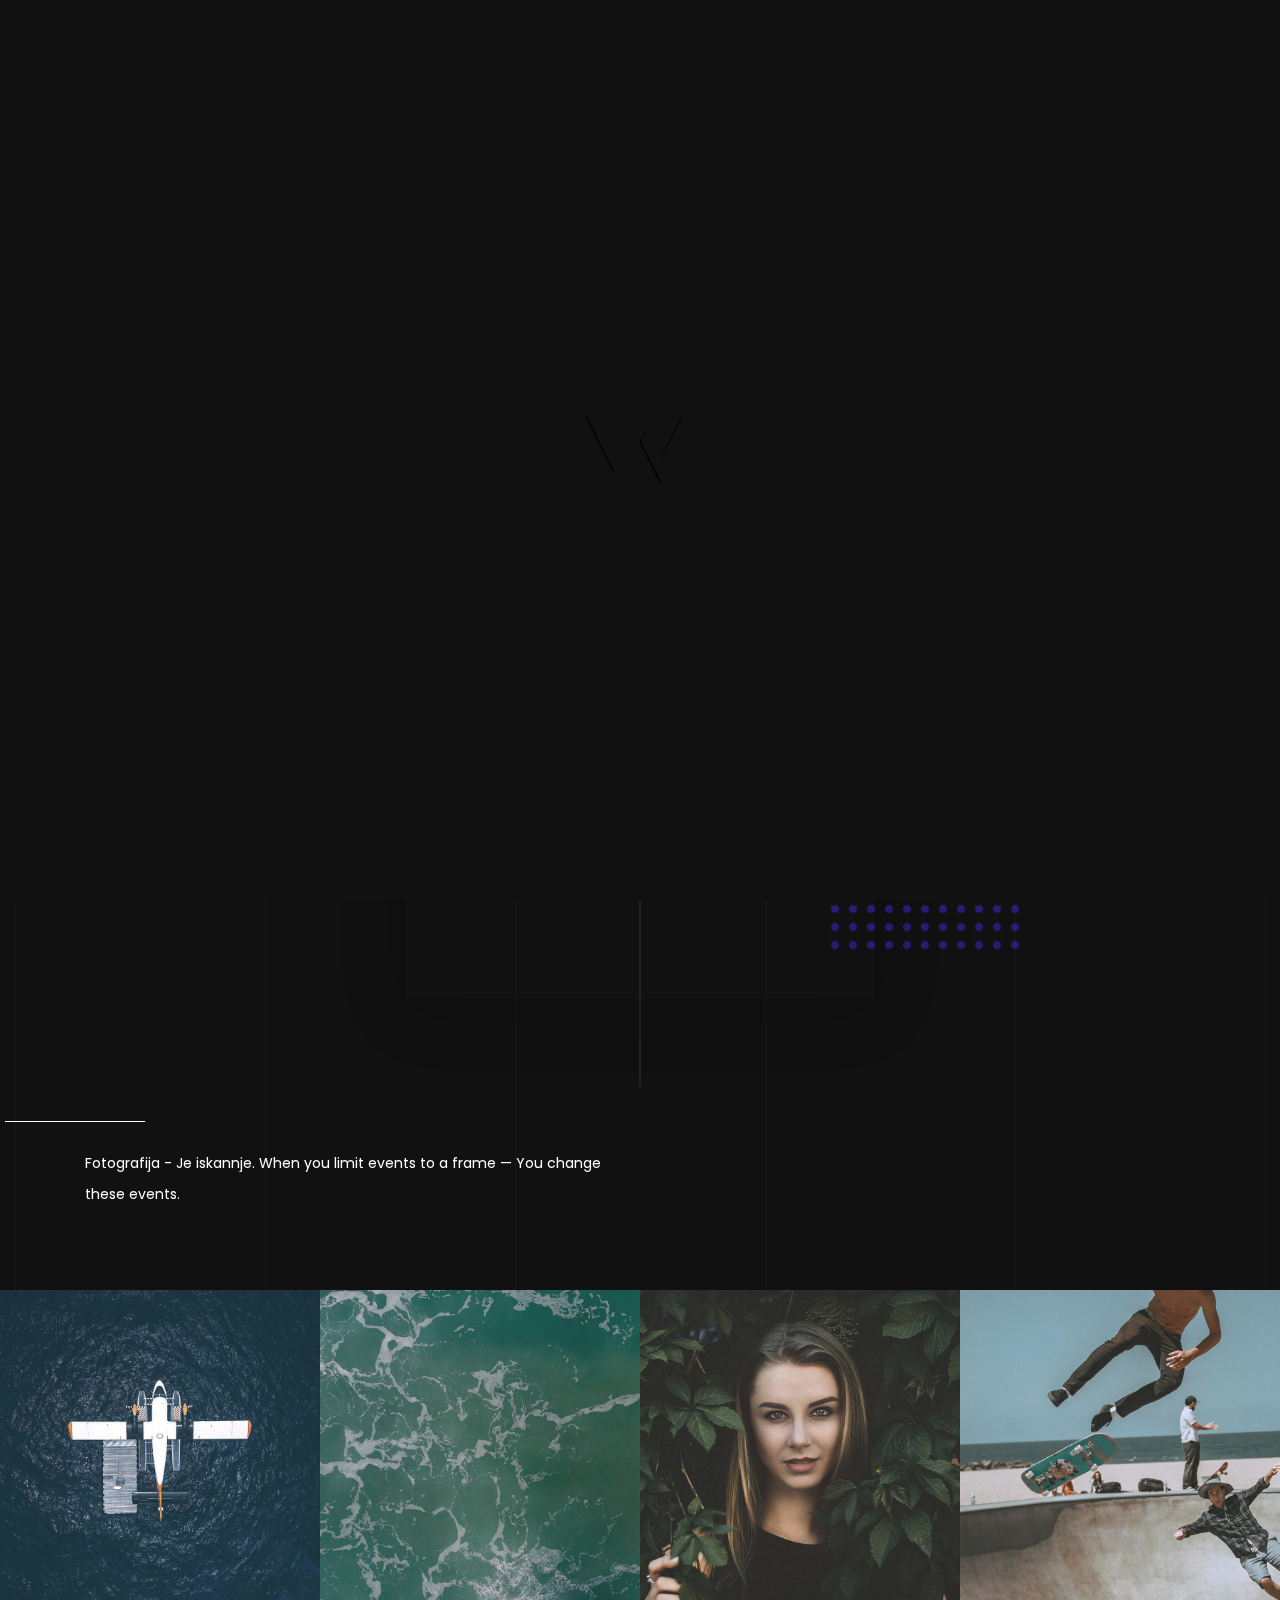
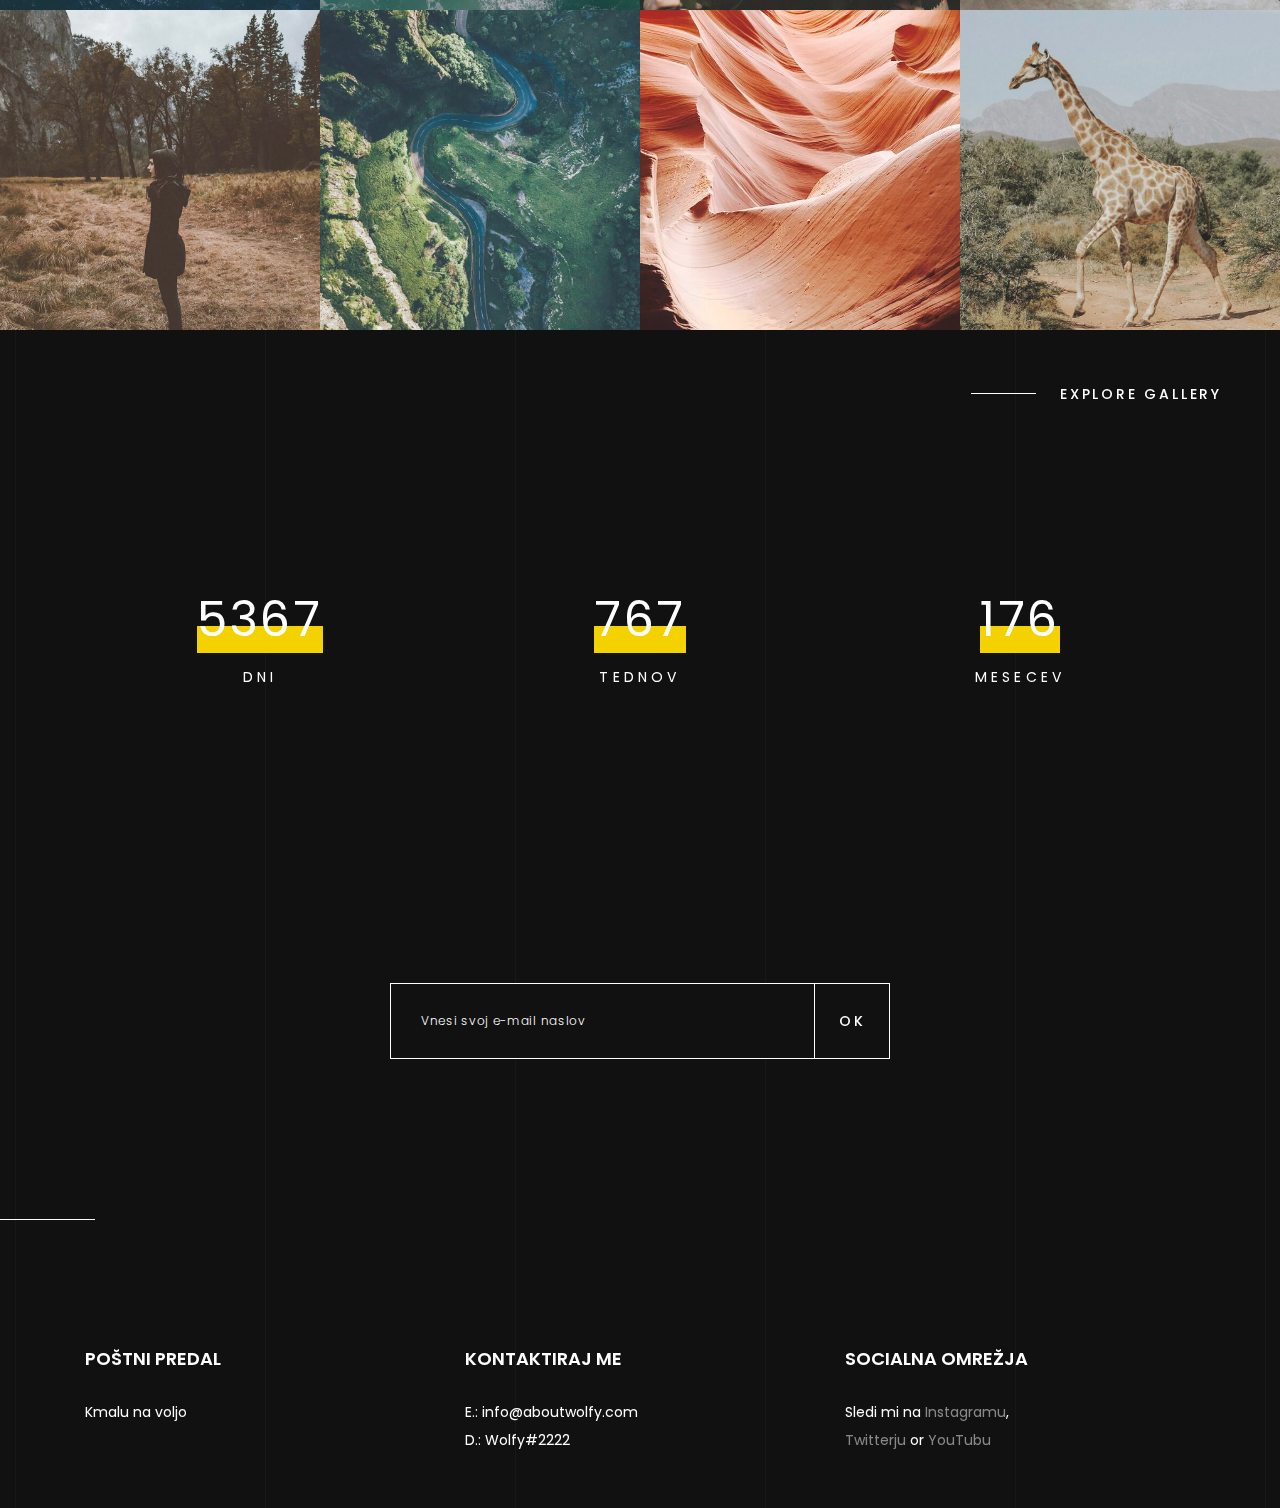
==== index.html @ cf53984b "Add files via upload" ====
<!DOCTYPE html>
<html lang="en">


<!-- Mirrored from netgon.net/artstyles/oliver/new/dark/index.html by HTTrack Website Copier/3.x [XR&CO'2014], Wed, 31 Aug 2022 02:58:15 GMT -->
<head>
    <meta charset="utf-8" />
    <title>Domov - Wolfy</title>

	<!-- Meta Data -->
	<meta http-equiv="X-UA-Compatible" content="IE=edge">
	<meta name="viewport" content="width=device-width, initial-scale=1">
    <meta name="author" content="ArtStyles Brand (ArtTemplate, ArtIcons)" />
    <meta name="keywords" content="" />
    <meta name="description" content="" />

	<!-- Favicons -->
	<link rel="apple-touch-icon" sizes="144x144" href="images/favicons/apple-touch-icon-144x144.png">
	<link rel="apple-touch-icon" sizes="114x114" href="images/favicons/apple-touch-icon-114x114.png">
	<link rel="apple-touch-icon" sizes="72x72" href="images/favicons/apple-touch-icon-72x72.png">
	<link rel="apple-touch-icon" sizes="57x57" href="images/favicons/apple-touch-icon-57x57.png">
	<link rel="shortcut icon" href="images/favicons/favicon.png" type="image/png">

    <!-- Styles -->
	<link rel="stylesheet" type="text/css" href="style/style.css"/>

	<!-- Modernizr -->
	<script src="js/modernizr.custom.js" type="text/javascript"></script>
	
</head>
<body>
    <div class="loading animated">
	    <div class="loading-wrap animated bounceInLeft">
		    <img class="logotype animated infinite bounceIn" src="images/logotype.svg" alt="e.Oliver">
	    </div>
	</div>
	
    <!-- Header -->
	<nav class="navbar animated slideInDown">
        <div class="navbar-left">
            <a href="index.html">
                <img class="logotype" src="images/logotype.svg" alt="e.Oliver">
			</a>
        </div>
		<div id="open-overlay-nav" class="hamburger">
            <span class="hamburger__line"></span>
            <span class="hamburger__line"></span>
            <span class="hamburger__line"></span>
			<span class="hamburger__text">Meni</span>
        </div>
	</nav>
	<!-- /Header -->

    <!-- Hero -->
    <header class="hero jarallax" data-image="img/hero-image6.jpg">
	    <div class="container">
            <div class="hero__caption" data-start="opacity:1; transform[swing]:translateY(0px)" data-500-start="opacity:0; transform[swing]:translateY(-100px)">
			    <div class="hero__row">
		            <h6 class="title__h6 title__overhead">predstavitev</h6>
			        <h1 class="title__h1 hero__title hero__title_line">Timi Farkaš<br/>Wolfy</h1>
				    <p class="hero__description">Moje ime je Wolfy, star sem 15 let, rad se ukvarjam z streamanjem, fotografiranjem, igranjem igric in skejtanjem.</p>
                    <a class="btn hero__btn" href="#">Razišči</a>
				</div>
				<div class="box-image">
					<div class="reveal">
						<img src="img/hello-image3.jpg" alt="Hello!">
					</div>
		</div>
		<div class="hero__social animated slideInUp">
		    <a class="link_decoration" href="https://www.youtube.com/c/WolfysStreams">YouTube</a>
			<a class="link_decoration" href="https://twitter.com/youngfarkas">Twitter</a>
			<a class="link_decoration" href="https://www.instagram.com/young.farkas/">Instagram</a>
		</div>
		<div class="next animated slideInUp">
		    <a class="next__arrow" href="%21.html#hello"></a>
    </header>	
    <!-- /Hero -->

	<!-- My Works -->
	<section class="section section-works">
    	<div class="container">
            <div class="row">
			    <div class="col section__header-wrap">
				    <h2 class="title__section title__h1 title_horizontal-line"><span class="reveal reveal_gray">My Works.</span></h2>
				    <p class="section__subtitle">Fotografija - Je iskannje. When you limit events to a frame — You change these events.</p>
				</div>
			</div>
		</div>

        <div class="container-fluid">
			<div class="grid-gallery grid-gallery__base grid-gallery_fully">
				<!-- Picture -->
				<figure class="item-portfolio item-portfolio__column-four">
                    <a class="link-photo" href="img/01_image.jpg" data-width="900" data-height="900" data-caption="<div class='options__photo'><span>MAKE</span>NIKON D700</div><div class='options__photo'><span>SHUTTER SPEED</span>1/2500s</div><div class='options__photo'><span>APERTURE</span>f/1.2</div><div class='options__photo'><span>FOCAL LENGTH</span>25mm</div><div class='options__photo'><span>ISO</span>200</div>">
						<img class="image-portfolio" src="img/01_image.jpg" alt="Photo">
					</a>
					<ul class="item-details">
					    <li><a href="#location"><i class="fa fa-location-arrow" aria-hidden="true"></i></a></li>
						<li class="item-details_right"><a href="#like"><i class="fa fa-heart" aria-hidden="true"></i></a><span>18</span></li>
					</ul>
				</figure>
				
				<!-- Picture -->
			    <figure class="item-portfolio item-portfolio__column-four">
					<a class="link-photo" href="img/03_image.jpg" data-width="900" data-height="1800" data-caption="<div class='options__photo'><span>MAKE</span>NIKON D700</div><div class='options__photo'><span>SHUTTER SPEED</span>1/2500s</div><div class='options__photo'><span>APERTURE</span>f/1.2</div><div class='options__photo'><span>FOCAL LENGTH</span>25mm</div><div class='options__photo'><span>ISO</span>200</div>">
						<img class="image-portfolio" src="img/03_image.jpg" alt="Photo">
					</a>
					<ul class="item-details">
					    <li><a href="#location"><i class="fa fa-location-arrow" aria-hidden="true"></i></a></li>
						<li class="item-details_right"><a href="#like"><i class="fa fa-heart" aria-hidden="true"></i></a><span>61</span></li>
					</ul>
				</figure>
				
				<!-- Picture -->
				<figure class="item-portfolio item-portfolio__column-four">
					<a class="link-photo" href="img/02_image.jpg" data-width="900" data-height="900" data-caption="<div class='options__photo'><span>MAKE</span>NIKON D700</div><div class='options__photo'><span>SHUTTER SPEED</span>1/2500s</div><div class='options__photo'><span>APERTURE</span>f/1.2</div><div class='options__photo'><span>FOCAL LENGTH</span>25mm</div><div class='options__photo'><span>ISO</span>200</div>">
						<img class="image-portfolio" src="img/02_image.jpg" alt="Photo">
					</a>
					<ul class="item-details">
					    <li><a href="#location"><i class="fa fa-location-arrow" aria-hidden="true"></i></a></li>
						<li class="item-details_right"><a href="#like"><i class="fa fa-heart" aria-hidden="true"></i></a><span>39</span></li>
					</ul>
				</figure>
				
				<!-- Picture -->
				<figure class="item-portfolio item-portfolio__column-four">
					<a class="link-photo" href="img/04_image.jpg" data-width="900" data-height="1800" data-caption="<div class='options__photo'><span>MAKE</span>NIKON D700</div><div class='options__photo'><span>SHUTTER SPEED</span>1/2500s</div><div class='options__photo'><span>APERTURE</span>f/1.2</div><div class='options__photo'><span>FOCAL LENGTH</span>25mm</div><div class='options__photo'><span>ISO</span>200</div>">
						<img class="image-portfolio" src="img/04_image.jpg" alt="Photo">
					</a>
					<ul class="item-details">
					    <li><a href="#location"><i class="fa fa-location-arrow" aria-hidden="true"></i></a></li>
						<li class="item-details_right"><a href="#like"><i class="fa fa-heart" aria-hidden="true"></i></a><span>7</span></li>
					</ul>
				</figure>

                <!-- Picture -->
				<figure class="item-portfolio item-portfolio__column-four">
					<a class="link-photo" href="img/05_image.jpg" data-width="900" data-height="900" data-caption="<div class='options__photo'><span>MAKE</span>NIKON D700</div><div class='options__photo'><span>SHUTTER SPEED</span>1/2500s</div><div class='options__photo'><span>APERTURE</span>f/1.2</div><div class='options__photo'><span>FOCAL LENGTH</span>25mm</div><div class='options__photo'><span>ISO</span>200</div>">
						<img class="image-portfolio" src="img/05_image.jpg" alt="Photo">
					</a>
					<ul class="item-details">
					    <li><a href="#location"><i class="fa fa-location-arrow" aria-hidden="true"></i></a></li>
						<li class="item-details_right"><a href="#like"><i class="fa fa-heart" aria-hidden="true"></i></a><span>24</span></li>
					</ul>
				</figure>
				
				<!-- Picture -->
				<figure class="item-portfolio item-portfolio__column-four">
					<a class="link-photo" href="img/06_image.jpg" data-width="900" data-height="900" data-caption="<div class='options__photo'><span>MAKE</span>NIKON D700</div><div class='options__photo'><span>SHUTTER SPEED</span>1/2500s</div><div class='options__photo'><span>APERTURE</span>f/1.2</div><div class='options__photo'><span>FOCAL LENGTH</span>25mm</div><div class='options__photo'><span>ISO</span>200</div>">
						<img class="image-portfolio" src="img/06_image.jpg" alt="Photo">
					</a>
					<ul class="item-details">
					    <li><a href="#location"><i class="fa fa-location-arrow" aria-hidden="true"></i></a></li>
						<li class="item-details_right"><a href="#like"><i class="fa fa-heart" aria-hidden="true"></i></a><span>14</span></li>
					</ul>
				</figure>

                <!-- Picture -->
				<figure class="item-portfolio item-portfolio__column-four">
					<a class="link-photo" href="img/14_image.jpg" data-width="600" data-height="800" data-caption="<div class='options__photo'><span>MAKE</span>NIKON D700</div><div class='options__photo'><span>SHUTTER SPEED</span>1/2500s</div><div class='options__photo'><span>APERTURE</span>f/1.2</div><div class='options__photo'><span>FOCAL LENGTH</span>25mm</div><div class='options__photo'><span>ISO</span>200</div>">
						<img class="image-portfolio" src="img/14_image.jpg" alt="Photo">
					</a>
					<ul class="item-details">
					    <li><a href="#location"><i class="fa fa-location-arrow" aria-hidden="true"></i></a></li>
						<li class="item-details_right"><a href="#like"><i class="fa fa-heart" aria-hidden="true"></i></a><span>24</span></li>
					</ul>
				</figure>

				<!-- Picture -->
				<figure class="item-portfolio item-portfolio__column-four">
					<a class="link-photo" href="img/19_image.jpg" data-width="900" data-height="1340" data-caption="<div class='options__photo'><span>MAKE</span>NIKON D700</div><div class='options__photo'><span>SHUTTER SPEED</span>1/2500s</div><div class='options__photo'><span>APERTURE</span>f/1.2</div><div class='options__photo'><span>FOCAL LENGTH</span>25mm</div><div class='options__photo'><span>ISO</span>200</div>">
						<img class="image-portfolio" src="img/19_image.jpg" alt="Photo">
					</a>
					<ul class="item-details">
					    <li><a href="#location"><i class="fa fa-location-arrow" aria-hidden="true"></i></a></li>
						<li class="item-details_right"><a href="#like"><i class="fa fa-heart" aria-hidden="true"></i></a><span>14</span></li>
					</ul>
				</figure>
            </div>
			
			<a href="" class="btn-link btn-link_right">explore gallery</a>
		</div>		
	</section>
    <!-- /My Works -->
	
	<!-- Statistics -->
	<section class="section section-counters text-center">
        <div class="container">
		    <div class="row os">
			    <div class="col-12 col-md-4">
				    <div class="counter">
				        <div class="counter__date title_decoration">5367</div>
					    <div class="counter__name">Dni</div>
					</div>
				</div>
			    <div class="col-12 col-md-4">
				    <div class="counter">
				        <div class="counter__date title_decoration">767</div>
					    <div class="counter__name">Tednov</div>
					</div>
				</div>
			    <div class="col-12 col-md-4">
				    <div class="counter counter_last-child">
				        <div class="counter__date title_decoration">176</div>
					    <div class="counter__name">Mesecev</div>
					</div>
				</div>
		    </div>
		</div>
	</section>
	<!-- /Statistics -->

	<!-- Newsletter -->
	<section class="section section-newsletter">
	    <div class="container">
		    <div class="row justify-content-center">
			    <div class="col-12 col-lg-9 section__header-wrap">
			      <h2 class="title title__h2 title_center title_normal"><span class="reveal reveal_gray">Prijavi se da boš obveščen ob vsaki ponudbi.</span></h2>
				</div>
			</div>
			
			<div class="form-group">
				<form class="subscribe-form" data-toggle="validator">
				    <div class="subscribe-form__inner">
					    <input type="email" class="form-control _big email_valid" placeholder="Vnesi svoj e-mail naslov" required data-error="Please, enter your email.">
					    <button type="submit" class="btn-subscribe">OK</button>
					</div>
					<div id="validator-subscribe" class="hidden"></div>
				</form>
			</div>
		</div>	
	</section>
	<!-- /Newsletter -->
	
	<footer class="footer">
	    <div class="container">
		    <div class="row">
			    <div class="col-md-6 col-lg-4">
				    <h5 class="title title__h6 text_uppercase">Poštni predal</h5>
				    <ul class="footer__contacts list-unstyled">
					    <li>Kmalu na voljo</li>
				    </ul>
				</div>
			    <div class="col-md-6 col-lg-4">
				    <h5 class="title title__h6 text_uppercase">Kontaktiraj me</h5>
				    <ul class="footer__contacts list-unstyled">
					    <li>E.: info@aboutwolfy.com</li>
                        <li>D.: Wolfy#2222</li>
				    </ul>
				</div>
			    <div class="col-md-6 col-lg-4">
				    <h5 class="title title__h6 text_uppercase">Socialna omrežja</h5>
				    <ul class="footer__contacts list-unstyled">
					    <li>Sledi mi na <a class="link_decoration" href="https://www.instagram.com/young.farkas/">Instagramu</a>,<br/><a class="link_decoration" href="https://twitter.com/youngfarkas">Twitterju</a> or <a class="link_decoration" href="https://www.youtube.com/c/WolfysStreams">YouTubu</a></li>
				    </ul>
				</div>
			</div>
		</div>
	</footer>

	<!-- Overlay Menu -->
	<div class="popup popup__menu">
	    <div class="popup-inner">
            <div class="dl-menu__wrap dl-menuwrapper">
                <ul class="dl-menu dl-menuopen">
					<li>
					    <a href="#">Home <i class="fa fa-angle-down" aria-hidden="true"></i></a>
					    <ul class="dl-submenu">
						    <li><a href="index.html">Homepage v1</a></li>
						    <li><a href="index_onescreen.html">Homepage v2</a></li>
					    </ul>
				    </li>
				    <li><a href="about.html">About Me</a></li>
					<li>
					    <a href="#">Works <i class="fa fa-angle-down" aria-hidden="true"></i></a>
					    <ul class="dl-submenu">
						    <li><a href="gallery.html">Gallery Fixed</a></li>
						    <li><a href="gallery_fully.html">Gallery Fully</a></li>
					    </ul>
				    </li>
					<li>
					    <a href="#">Journal <i class="fa fa-angle-down" aria-hidden="true"></i></a>
					    <ul class="dl-submenu">
						    <li><a href="blog.html">Journal</a></li>
						    <li><a href="blog_single_image.html">Single Image</a></li>
						    <li><a href="blog_single_video.html">Single Video</a></li>
					    </ul>
				    </li>
				    <li><a href="contact.html">Contact</a></li>
				    <li>
					    <a href="#">More <i class="fa fa-angle-down" aria-hidden="true"></i></a>
					    <ul class="dl-submenu">
						    <li><a href="about_onescreen.html">About Onescreen</a></li>
							<li><a href="coming_soon.html">Coming Soon</a></li>
						    <li><a href="page_error.html">Page Error</a></li>
							<li><a href="page_error_v2.html">Page Error v2</a></li>
						    <li><a href="nav_v2.html">Menu v2</a></li>
					    </ul>
				    </li>
			    </ul>
		    </div>
	    </div>
	</div>
	<!-- /Overlay Menu -->

    <!-- PhotoSwipe -->
    <div class="pswp" tabindex="-1" role="dialog" aria-hidden="true">
        <div class="pswp__bg"></div>
        <div class="pswp__scroll-wrap">
            <div class="pswp__container">
                <div class="pswp__item"></div>
                <div class="pswp__item"></div>
                <div class="pswp__item"></div>
            </div>

            <div class="pswp__ui pswp__ui--hidden">
                <div class="pswp__top-bar">
                    <div class="pswp__counter"></div>
                    <button class="pswp__button pswp__button--close" title="Close (Esc)"></button>
                    <button class="pswp__button pswp__button--fs" title="Toggle fullscreen"></button>
                    <button class="pswp__button pswp__button--zoom" title="Zoom in/out"></button>
                    <div class="pswp__preloader">
                        <div class="pswp__preloader__icn">
                            <div class="pswp__preloader__cut">
                                <div class="pswp__preloader__donut"></div>
                            </div>
                        </div>
                    </div>
                </div>
			
                <div class="pswp__share-modal pswp__share-modal--hidden pswp__single-tap">
                    <div class="pswp__share-tooltip"></div> 
                </div>
                <button class="pswp__button pswp__button--arrow--left" title="Previous (arrow left)"></button>
                <button class="pswp__button pswp__button--arrow--right" title="Next (arrow right)"></button>

                <div class="pswp__caption">
                    <div class="pswp__caption__center"></div>
                </div>
            </div>
        </div>
    </div>	
	<!-- /PhotoSwipe -->
	
	<div id="wave"></div>

	<!-- JavaScripts -->
	<script src="js/jquery-3.1.1.min.js" type="text/javascript"></script>
	<script src="js/plugins.js" type="text/javascript"></script>
	<script src="js/siriwave.js" type="text/javascript"></script>
    <script src="js/common.js" type="text/javascript"></script>
	
</body>

<!-- Mirrored from netgon.net/artstyles/oliver/new/dark/index.html by HTTrack Website Copier/3.x [XR&CO'2014], Wed, 31 Aug 2022 02:59:10 GMT -->
</html>
---- style/style.css ----
/* ------------------------------------------------
 Author: ArtStyles Brands (ArtTemplate / ArtIcons)
 URL: http://themeforest.net/user/artstyles
 
 Template Name: Oliver
 version: 1.0.6
------------------------------------------------ */
/* ------------------------------------------------

 - General Styles
   - Input
   - Buttons
   - Link
 - Typography
 - Preloader
 - Navbar
 - Hero
 - Sections
 - Hello (About Us)
 - Gallery
 - Statistics
 - Testimonials
 - Photo Carousel
 - Pricing
 - Brands logos
 - Newsletter
 - Section History
 - Blog
   - Singel Post
   - Nav
   - Filters
 - Cooments
 - Contact
   - PopUp
 - Page error
 - Footer
 - Video
 - Effects

------------------------------------------------ */
@import url(bootstrap.min.css);
@import url(swiper.min.css);
@import url(animate.css);
@import url(photoswipe.min.css);
@import url("https://fonts.googleapis.com/css?family=Poppins:300,300i,400,400i,500,500i,600,600i,700,700i");
@import url(../fonts/font-awesome-4.7.0/css/font-awesome.min.css);
/* -----------------------------------------------------------------
    - General Styles
----------------------------------------------------------------- */
html {
  scroll-behavior: smooth;
  -webkit-box-sizing: border-box;
  box-sizing: border-box;
}

body, html {
  font-size: 14px;
  -webkit-text-size-adjust: 100%;
}

body {
  background-image: url(../images/line-maker.svg);
  background-repeat: repeat;
  background-position: center center;
  background-color: #111111;
  color: #fff;
  font-family: "Poppins", sans-serif;
  font-weight: 400;
  line-height: 2;
  overflow-x: hidden;
  -ms-overflow-style: scrollbar;
  -webkit-font-smoothing: antialiased;
}
@media only screen and (max-width: 580px) {
  body {
    background-image: none;
  }
}

/* Input */
input[type='text'], input[type='email'], input[type='password'], input[type='datetime'], input[type='date'], input[type='month'], input[type='time'], input[type='week'], input[type='search'], input[type='tel'], textarea,
textarea.form-control {
  background-color: #111111;
  border: 1px solid #fff;
  border-radius: 0;
  box-shadow: none;
  color: #fff;
  font-weight: 300;
  height: 66px;
  letter-spacing: .05rem;
  padding-left: 30px;
  padding-right: 30px;
  position: relative;
  z-index: 2;
  -webkit-appearance: none;
  -moz-appearance: none;
  appearance: none;
}
@media only screen and (max-width: 580px) {
  input[type='text'], input[type='email'], input[type='password'], input[type='datetime'], input[type='date'], input[type='month'], input[type='time'], input[type='week'], input[type='search'], input[type='tel'], textarea,
  textarea.form-control {
    font-size: .86rem;
    height: 46px;
    padding-left: 15px;
    padding-right: 15px;
  }
}

input[type='text']:focus, input[type='email']:focus, input[type='password']:focus, input[type='datetime']:focus, input[type='date']:focus, input[type='month']:focus, input[type='time']:focus, input[type='week']:focus, input[type='search']:focus, input[type='tel']:focus, textarea:focus,
textarea.form-control:focus {
  background-color: #111111;
  border-color: #fff;
  box-shadow: none;
  color: #fff;
  outline: none;
}

input._big {
  font-size: .86rem;
  height: 76px;
}
@media only screen and (max-width: 580px) {
  input._big {
    height: 46px;
  }
}

textarea,
textarea.form-control {
  padding-top: 30px;
  padding-bottom: 30px;
  -ms-overflow-y: hidden !important;
  resize: none;
}
@media only screen and (max-width: 580px) {
  textarea,
  textarea.form-control {
    padding-top: 15px;
    padding-bottom: 15px;
  }
}

.form-group {
  margin-bottom: 40px;
  position: relative;
}
@media only screen and (max-width: 580px) {
  .form-group {
    margin-bottom: 20px;
  }
}

.has-danger .form-control {
  border-color: #f3d200;
  box-shadow: none;
}
.has-danger .form-control:focus {
  border-color: #f3d200;
  box-shadow: none;
}
.has-danger .subscribe-form__inner .btn-subscribe {
  border-left: 1px solid #f3d200;
}

#validator-subscribe,
.validation-success,
.validation-danger {
  font-size: .86rem;
  letter-spacing: .2rem;
  padding-top: 15px;
  text-align: center;
}
@media only screen and (max-width: 580px) {
  #validator-subscribe,
  .validation-success,
  .validation-danger {
    padding-top: 10px;
  }
}

.validation-success {
  color: #fff;
}

.validation-danger {
  color: #fff;
}

::placeholder,
.form-control::placeholder {
  color: #fff;
  transition: all 0.3s cubic-bezier(0.7, 0, 0.3, 1);
}

:-ms-input-placeholder,
.form-control:-ms-input-placeholder {
  color: #fff;
  opacity: 1;
  transition: all 0.3s cubic-bezier(0.7, 0, 0.3, 1);
}

:focus::placeholder {
  color: transparent;
}

:focus:-ms-input-placeholder {
  color: transparent;
}

input:-webkit-autofill,
input:-webkit-autofill:hover,
input:-webkit-autofill:focus,
input:-webkit-autofill:active {
  transition: background-color 5000s ease-in-out 0s;
  -webkit-text-fill-color: #fff !important;
}

.label {
  display: block;
  font-weight: 500;
  letter-spacing: .1rem;
  padding-left: 30px;
  position: relative;
  text-transform: uppercase;
  transform: translateY(20px);
  transition: all 0.6s 0s cubic-bezier(0.7, 0, 0.3, 1);
  z-index: 3;
  pointer-events: none;
  position: absolute;
}
@media only screen and (max-width: 580px) {
  .label {
    padding-left: 15px;
    transform: translateY(10px);
  }
}

.is-completed .label {
  transform: translateY(-32px);
}
@media only screen and (max-width: 580px) {
  .is-completed .label {
    transform: translateY(-28px);
  }
}

/* Buttons */
.btn {
  background-color: transparent;
  border: 0;
  border-radius: 0;
  color: #fff;
  cursor: pointer;
  font-family: "Poppins", sans-serif;
  font-weight: 600;
  display: inline-block;
  line-height: 2;
  letter-spacing: .2rem;
  padding: 4px 0;
  position: relative;
  text-decoration: none;
  text-transform: uppercase;
  z-index: 1;
}
.btn::before, .btn::after {
  content: '';
  height: 100%;
  position: absolute;
  left: -30%;
  top: 0;
  opacity: 1;
  z-index: -1;
  transition: all 0.6s 0s cubic-bezier(0.7, 0, 0.3, 1);
}
.btn::before {
  background-color: #f3d200;
  width: 60%;
}
.btn::after {
  background-color: #1a1a1a;
  width: 0;
}
.btn:hover, .btn:focus {
  background-color: transparent;
  color: #fff;
  outline: 0 !important;
}
.btn:hover::before, .btn:focus::before {
  left: 0;
  opacity: 0;
  width: 100%;
}
.btn:hover::after, .btn:focus::after {
  width: 100%;
}
@media only screen and (max-width: 580px) {
  .btn {
    font-size: 1rem;
    letter-spacing: .1rem;
  }
}
.btn--big {
  font-size: 1.5rem;
}

.touch .btn::after {
  display: none;
}

.btn-load__col {
  display: flex;
  justify-content: center;
}
.btn-load__col_space {
  margin-top: 100px;
}
@media only screen and (max-width: 580px) {
  .btn-load__col_space {
    margin-top: 30px;
  }
}
.btn-load__wrap {
  display: inline-flex;
  flex-direction: column;
}
.btn-load__button {
  background-color: transparent;
  border: 1px solid #fff;
  border-radius: 50%;
  cursor: pointer;
  display: block;
  margin: 0 auto 10px;
  position: relative;
  height: 40px;
  width: 40px;
  transition: all 0.6s cubic-bezier(0.7, 0, 0.3, 1);
}
.btn-load__button::after, .btn-load__button::before {
  content: '';
  background-color: #fff;
  position: absolute;
  margin: auto;
  top: 0;
  bottom: 0;
  left: 0;
  right: 0;
  transition: all 0.6s cubic-bezier(0.7, 0, 0.3, 1);
}
.btn-load__button::after {
  height: 2px;
  width: 14px;
}
.btn-load__button::before {
  height: 14px;
  width: 2px;
}
.btn-load__button:hover, .btn-load__button:focus {
  background-color: #fff;
}
.btn-load__button:hover::after, .btn-load__button:hover::before, .btn-load__button:focus::after, .btn-load__button:focus::before {
  background-color: #111111;
}
.btn-load__button .ripple {
  height: 40px;
  position: absolute;
  top: -1px;
  left: -1px;
  opacity: 0;
  width: 40px;
  transition: all 0.6s cubic-bezier(0.7, 0, 0.3, 1);
}
.btn-load__button .ripple::before, .btn-load__button .ripple::after {
  content: '';
  background-color: #fff;
  border-radius: 50%;
  height: 100%;
  position: absolute;
  left: 0;
  opacity: 0;
  pointer-events: none;
  width: 100%;
  animation: anim-ripple 1.2s ease-out infinite forwards;
}
.btn-load__button .ripple::after {
  animation-delay: 0.4s;
}
.btn-load__button:hover .ripple {
  opacity: .1;
}
.btn-load__text {
  font-size: .86rem;
  font-weight: 500;
  display: block;
  letter-spacing: .1rem;
  text-align: center;
  text-transform: uppercase;
}

button:focus {
  outline: none;
}

/* Link */
.btn-link {
  color: #fff;
  font-weight: 500;
  letter-spacing: .2rem;
  position: relative;
  text-decoration: none;
  text-transform: uppercase;
}
.btn-link::after {
  background-color: #fff;
  content: '';
  height: 1px;
  margin: auto 0;
  position: absolute;
  top: 0;
  bottom: 1px;
  left: -55%;
  width: 40%;
  transition: all 0.6s cubic-bezier(0.7, 0, 0.3, 1);
}
.btn-link:hover {
  color: inherit;
  text-decoration: none;
}
.btn-link:hover::after {
  left: 0;
  width: 100%;
}
.btn-link_right {
  float: right;
}

@keyframes anim-ripple {
  0% {
    opacity: 0;
    transform: scale3d(3, 3, 1);
  }
  50% {
    opacity: 1;
  }
  100% {
    opacity: 0;
    transform: scale3d(1, 1, 1);
  }
}
/* -----------------------------------------------------------------
    - Typography
----------------------------------------------------------------- */
h1, h2, h3, h4, h5, h6 {
  font-family: "Poppins", sans-serif;
  font-weight: 600;
  line-height: 1.3;
}

.title__h1 {
  font-size: 3.8571rem;
  margin-top: 30px;
  margin-bottom: 24px;
}
@media only screen and (max-width: 580px) {
  .title__h1 {
    font-size: 2.5rem;
    line-height: 1.32;
    margin-top: 20px;
  }
}
.title__h2 {
  font-size: 3.1428rem;
  margin-top: 30px;
  margin-bottom: 24px;
}
@media only screen and (max-width: 580px) {
  .title__h2 {
    font-size: 2.2rem;
  }
}
.title__h3 {
  font-size: 2.4285rem;
  line-height: 1.5;
  margin-top: 30px;
  margin-bottom: 24px;
}
@media only screen and (max-width: 580px) {
  .title__h3 {
    font-size: 1.8rem;
  }
}
.title__h4 {
  font-size: 2rem;
  line-height: 1.5;
  margin-top: 30px;
  margin-bottom: 24px;
}
@media only screen and (max-width: 580px) {
  .title__h4 {
    font-size: 1.5rem;
  }
}
.title__h5 {
  font-size: 1.715rem;
  margin-top: 28px;
  margin-bottom: 24px;
}
@media only screen and (max-width: 580px) {
  .title__h5 {
    font-size: 1.2rem;
  }
}
.title__h6 {
  font-size: 1.286rem;
  line-height: 1.6;
  margin-top: 26px;
  margin-bottom: 20px;
}
@media only screen and (max-width: 580px) {
  .title__h6 {
    font-size: 1rem;
  }
}
.title_big {
  font-size: 6.4rem;
}
@media only screen and (max-width: 580px) {
  .title_big {
    font-size: 4rem;
  }
}
.title_center {
  text-align: center;
}
.title_light {
  font-weight: 300;
}
.title_normal {
  font-weight: 400;
}
.title_list {
  margin-bottom: 40px;
}
@media screen and (max-width: 991px) {
  .title_list {
    margin-bottom: 24px;
  }
}
.title_decoration {
  display: inline-block;
  position: relative;
}
.title_decoration::after {
  background-color: #f3d200;
  bottom: 0;
  content: '';
  height: 40%;
  left: 0;
  position: absolute;
  width: 100%;
  z-index: -1;
}
.title_margin-bottom-50 {
  margin-bottom: 50px;
}
.title__section {
  letter-spacing: .2rem;
  margin-top: 0;
  margin-bottom: 0;
  position: relative;
}
@media only screen and (max-width: 580px) {
  .title__section {
    letter-spacing: 0;
  }
}
.title__section .reveal {
  padding-left: 2px;
  padding-bottom: 2px;
}
.title__overhead {
  font-family: "Poppins", sans-serif;
  font-size: .929rem;
  font-weight: 600;
  letter-spacing: 0.5rem;
  margin-bottom: 0;
  text-transform: uppercase;
}
@media only screen and (max-width: 580px) {
  .title__overhead {
    letter-spacing: .2rem;
  }
}
.title_horizontal-line {
  margin-bottom: 50px;
}
.title_horizontal-line::before {
  background-color: #fff;
  content: '';
  position: absolute;
  left: -80px;
  bottom: -24px;
  height: 1px;
  width: 140px;
}
@media only screen and (max-width: 580px) {
  .title_horizontal-line {
    margin-bottom: 24px;
  }
  .title_horizontal-line::before {
    bottom: -10px;
  }
}
.title_vertical-line-top, .title_vertical-line-bottom {
  position: relative;
}
.title_vertical-line-top::before, .title_vertical-line-bottom::before {
  background-color: #fff;
  content: '';
  height: 6vh;
  margin: 0 auto;
  position: absolute;
  left: 0;
  right: 0;
  width: 1px;
}
.title_vertical-line-top {
  margin-top: 60px;
  margin-bottom: 30px;
}
.title_vertical-line-top::before {
  bottom: 115px;
}
@media only screen and (max-width: 580px) {
  .title_vertical-line-top {
    margin-top: 40px;
  }
  .title_vertical-line-top::before {
    height: 80px;
    bottom: 70px;
  }
}
.title_vertical-line-bottom {
  margin-bottom: 5rem;
}
.title_vertical-line-bottom::before {
  bottom: 0;
  margin-bottom: -8rem;
}
@media screen and (max-width: 991px) {
  .title_vertical-line-bottom {
    margin-bottom: 0;
  }
  .title_vertical-line-bottom::before {
    height: 3rem;
    margin-bottom: -4.7rem;
  }
}
@media only screen and (max-width: 580px) {
  .title_vertical-line-bottom::before {
    height: 2.5rem;
    margin-bottom: -3.8rem;
  }
}

.text_uppercase {
  text-transform: uppercase;
}

.text_bold {
  font-weight: 600;
}

.object_fit_cover {
  width: 100%;
  height: 100%;
  object-fit: cover;
  font-family: "object-fit: cover;";
}

.block-quote {
  border: 0;
  font-family: "Poppins", sans-serif;
  font-size: 1.286rem;
  font-style: italic;
  font-weight: 300;
}
@media screen and (max-width: 580px) {
  .block-quote {
    font-size: 1rem;
  }
}
.block-quote cite {
  display: inline-block;
  font-style: normal;
  font-weight: 600;
  letter-spacing: .2rem;
  padding-left: 10px;
  padding-top: 10px;
}
.block-quote_center {
  font-size: 1.715rem;
  line-height: 1.9;
  padding-top: 90px;
  padding-left: 0;
  padding-right: 0;
  position: relative;
  text-align: center;
}
.block-quote_center::before {
  background-image: url(../images/icon-quote.svg);
  background-repeat: no-repeat;
  background-position: center;
  content: '';
  height: 52px;
  margin: 0 auto;
  position: absolute;
  top: 0;
  left: 0;
  right: 0;
  width: 60px;
}
@media only screen and (max-width: 580px) {
  .block-quote_center {
    font-size: 1.3rem;
    padding-top: 60px;
    line-height: 1.6;
  }
  .block-quote_center::before {
    width: 40px;
  }
}
.block-quote_center cite {
  font-size: 1rem;
  font-weight: 600;
  letter-spacing: .2rem;
  padding-left: 0;
  padding-top: 0;
  vertical-align: text-top;
}

a {
  color: #fff;
  text-decoration: underline;
  -webkit-text-decoration-skip: objects;
  transition: all 0.6s cubic-bezier(0.7, 0, 0.3, 1);
}
a:hover, a:focus {
  color: #fff;
  outline: none;
  text-decoration: none;
}
a.link_decoration {
  color: #fff;
  display: inline-block;
  opacity: .5;
  position: relative;
  text-decoration: none;
  transition: all 0.6s cubic-bezier(0.7, 0, 0.3, 1);
}
a.link_decoration::after {
  content: '';
  background-color: #fff;
  pointer-events: none;
  height: 1px;
  position: absolute;
  left: 0;
  bottom: 0;
  opacity: 0;
  width: 100%;
  transform: translateY(10px);
  transition: all 0.3s 0s cubic-bezier(0.7, 0, 0.3, 1);
}
a.link_decoration:hover {
  color: #fff;
  opacity: 1;
  text-decoration: none;
}
a.link_decoration:hover::after {
  opacity: 1;
  transform: translateY(-1px);
}

img {
  max-width: 100%;
  -webkit-user-select: none;
  -moz-user-select: none;
  -ms-user-select: none;
  user-select: none;
}

::-moz-selection {
  background: #f3d200;
  color: #fff;
}

::selection {
  background: #f3d200;
  color: #fff;
}

/* -----------------------------------------------------------------
    - Preloader
----------------------------------------------------------------- */
.loading {
  background: #111111;
  color: #fff;
  position: fixed;
  top: 0;
  left: 0;
  width: 100%;
  height: 100%;
  overflow: hidden;
  text-align: center;
  z-index: 1100;
}
.loading::before {
  content: '';
  background: #1a1a1a;
  position: absolute;
  top: 0;
  left: 0;
  right: 0;
  bottom: 0;
  transform: scaleX(0);
  transform-origin: 0% 0% 0px;
  -webkit-animation: reveal 2s 800ms cubic-bezier(0, 0, 0.2, 1) infinite;
  animation: reveal 2s 800ms cubic-bezier(0, 0, 0.2, 1) infinite;
  z-index: 1;
}
.loading::after {
  content: '';
  background: #0f0f0f;
  position: absolute;
  top: 0;
  left: 0;
  right: 0;
  bottom: 0;
  transform: scaleX(0);
  transform-origin: 0% 0% 0px;
  -webkit-animation: reveal 2s 400ms cubic-bezier(0, 0, 0.2, 1) infinite;
  animation: reveal 2s 400ms cubic-bezier(0, 0, 0.2, 1) infinite;
  z-index: 1;
}
.loading-wrap {
  display: -webkit-flex;
  display: -ms-flexbox;
  display: -moz-box;
  display: flex;
  -webkit-flex-direction: column;
  -ms-flex-direction: column;
  flex-direction: column;
  -webkit-align-items: center;
  -ms-flex-align: center;
  align-items: center;
  justify-content: center;
  height: 100vh;
  position: relative;
  z-index: 10;
}
.loading-wrap .logotype {
  width: 160px;
}
@media screen and (max-width: 580px) {
  .loading-wrap .logotype {
    width: 100px;
  }
}

/* -----------------------------------------------------------------
    - Navbar
----------------------------------------------------------------- */
.navbar {
  padding: 25px 40px;
  position: fixed;
  width: 100%;
  transition: all 0.3s cubic-bezier(0.7, 0, 0.3, 1);
  top: 0;
  z-index: 2;
}
@media screen and (max-width: 991px) {
  .navbar {
    background-color: #111111;
    padding: 15px 40px;
    position: fixed;
    z-index: 10;
  }
}
@media screen and (max-width: 768px) {
  .navbar {
    padding: 10px 30px;
  }
}
@media only screen and (max-width: 580px) {
  .navbar {
    background-color: #111111;
    box-shadow: 0 20px 40px rgba(0, 0, 0, 0.9);
    padding: 12px 15px;
  }
}
.navbar.affix {
  padding: 15px 40px;
  position: fixed;
  z-index: 999;
}
@media only screen and (max-width: 768px) {
  .navbar.affix {
    padding: 10px 30px;
  }
}
@media only screen and (max-width: 580px) {
  .navbar.affix {
    padding: 10px 15px;
  }
}
.navbar .center-logo {
  text-align: center;
  width: 100%;
}
@media screen and (max-width: 580px) {
  .navbar .center-logo {
    height: 2rem;
  }
}
.navbar .logotype {
  height: 3.3rem;
}
@media screen and (max-width: 991px) {
  .navbar .logotype {
    height: 2.8rem;
  }
}
@media screen and (max-width: 768px) {
  .navbar .logotype {
    height: 2.4rem;
  }
}
@media screen and (max-width: 580px) {
  .navbar .logotype {
    height: 2rem;
  }
}
@media all and (-ms-high-contrast: none), (-ms-high-contrast: active) {
  .navbar .logotype {
    width: 100%;
  }
}
.show-overlay-nav .navbar {
  z-index: 1001;
}
@media only screen and (max-width: 991px) {
  .show-overlay-nav .navbar {
    background-color: transparent;
    box-shadow: none;
  }
}

.navbar-nav {
  margin-left: auto;
}
@media only screen and (max-width: 991px) {
  .navbar-nav {
    margin: 15px 0 0;
    max-height: 50vh;
    overflow-y: auto;
    align-items: flex-start;
  }
}
@media only screen and (max-width: 580px) {
  .navbar-nav {
    margin: 15px 0 0;
  }
}
.navbar-nav .nav-item {
  white-space: nowrap;
}
@media only screen and (max-width: 991px) {
  .navbar-nav .nav-item {
    width: 100%;
  }
}
.navbar-nav .nav-item:hover {
  background-color: transparent;
}
.navbar-nav .nav-item a {
  color: #fff;
  margin: 6px 22px;
  padding: 4px 0;
  position: relative;
  text-decoration: none;
}
@media only screen and (max-width: 1024px) {
  .navbar-nav .nav-item a {
    margin: 10px 15px;
  }
}
@media only screen and (max-width: 991px) {
  .navbar-nav .nav-item a {
    border-top: 1px solid rgba(224, 231, 237, 0.1);
    display: block;
    font-size: .86rem;
    font-weight: 400;
    letter-spacing: .12rem;
    margin: 0;
    padding: 8px;
    width: 100%;
  }
}
.navbar-nav .nav-item a:hover {
  background: transparent;
  color: #fff;
  opacity: 1;
}
@media only screen and (max-width: 991px) {
  .navbar-nav .nav-item a:hover {
    background-color: #f3d200
;
  }
}
.navbar-nav .nav-item a:hover::before {
  width: 80%;
}
.navbar-nav .nav-item a::before {
  content: '';
  background-color: #f3d200;
  height: 100%;
  position: absolute;
  top: 0;
  left: -30%;
  width: 0%;
  z-index: -1;
  transition: all 0.6s cubic-bezier(0.7, 0, 0.3, 1);
}
@media only screen and (max-width: 991px) {
  .navbar-nav .nav-item a::before {
    display: none;
  }
}
.navbar-nav .nav-item a.link__last {
  margin-right: 0;
}
.navbar-nav .dropdown-toggle::after {
  display: none;
}
.navbar-nav .dropdown-menu {
  background-color: #1a1a1a;
  border: 0;
  border-radius: 6px;
  box-shadow: 0 20px 60px rgba(0, 0, 0, 0.8);
  display: block;
  font-size: .86rem;
  min-width: auto;
  padding: 10px 0;
  margin: 0;
  opacity: 0;
  left: auto;
  right: 0;
  visibility: hidden;
  transform: translate3d(0, 30px, 0);
  transition: all 0.3s cubic-bezier(0.7, 0, 0.3, 1);
}
@media only screen and (max-width: 991px) {
  .navbar-nav .dropdown-menu {
    background-color: transparent;
    box-shadow: none;
    position: relative;
    float: none;
    display: none;
    opacity: 1;
    padding: 0;
    visibility: visible;
    text-align: left;
    transform: translate3d(0, 0, 0);
    transition: all .0s;
  }
}
.navbar-nav .dropdown-menu::before {
  border-left: 6px solid transparent;
  border-right: 6px solid transparent;
  border-bottom: 6px solid #1a1a1a;
  content: '';
  height: 0;
  margin: 0 auto;
  position: absolute;
  top: -6px;
  left: 0;
  right: 0;
  width: 0;
  z-index: 1;
}
@media only screen and (max-width: 991px) {
  .navbar-nav .dropdown-menu::before {
    display: none;
  }
}
.navbar-nav .dropdown-menu--right::before {
  left: auto;
  right: 1rem;
}
.navbar-nav .dropdown:hover .dropdown-menu {
  visibility: visible;
  opacity: 1;
  transform: translate3d(0, 10px, 0);
}
@media only screen and (max-width: 991px) {
  .navbar-nav .dropdown:hover .dropdown-menu {
    transform: translate3d(0, 0, 0);
  }
}
.navbar-nav .dropdown .nav-item:hover {
  background-color: #f3d200;
}
.navbar-nav .dropdown .nav-item:last-child a {
  border-bottom: 0;
}
.navbar-nav .dropdown .nav-item a {
  display: block;
  margin: 0;
  padding: 5px 20px;
}
@media only screen and (max-width: 991px) {
  .navbar-nav .dropdown .nav-item a {
    padding: 8px;
  }
}
.navbar-nav .dropdown .nav-item a::before {
  display: none;
}
.navbar-nav .dropdown i {
  font-size: .86rem;
  padding-left: .5rem;
  transition: all 0.3s cubic-bezier(0.7, 0, 0.3, 1);
}
.navbar-nav .dropdown.current i {
  transform: rotate(-180deg);
}

.hamburger {
  background-color: #fff;
  border-radius: 50%;
  box-shadow: 0 0 0 0px #fff;
  font-weight: 600;
  height: 50px;
  width: 50px;
  padding-top: 14px;
  position: relative;
  text-transform: uppercase;
  transition: all 0.5s cubic-bezier(0.7, 0, 0.3, 1);
}
@media only screen and (max-width: 768px) {
  .hamburger {
    height: 40px;
    width: 40px;
    padding-top: 9px;
  }
}
@media only screen and (max-width: 580px) {
  .hamburger {
    background-color: transparent;
    height: auto;
    padding-top: 0;
    width: auto;
  }
}
.hamburger:hover {
  cursor: pointer;
  box-shadow: 0 0 0 3px #fff;
}
@media only screen and (max-width: 580px) {
  .hamburger:hover {
    box-shadow: none;
  }
}
.hamburger__line {
  width: 20px;
  height: 2px;
  background-color: #111111;
  display: block;
  margin: 4px auto;
  transition: all .4s 50ms ease-in-out;
}
@media only screen and (max-width: 768px) {
  .hamburger__line {
    width: 18px;
  }
}
@media only screen and (max-width: 580px) {
  .hamburger__line {
    background-color: #fff;
    width: 20px;
  }
}
.hamburger.is_active .hamburger__line:nth-child(2) {
  opacity: 0;
}
.hamburger.is_active .hamburger__line:nth-child(1) {
  transform: translateY(6px) rotate(45deg);
}
.hamburger.is_active .hamburger__line:nth-child(3) {
  transform: translateY(-6px) rotate(-45deg);
}
.hamburger__text {
  font-size: 1rem;
  line-height: 2;
  position: absolute;
  top: 50%;
  right: 64px;
  margin-top: -12px;
  letter-spacing: 1px;
  opacity: 1;
  transform: translateX(0%);
  transition: all 0.6s cubic-bezier(0.7, 0, 0.3, 1);
}
@media only screen and (max-width: 768px) {
  .hamburger__text {
    font-size: .86rem;
    right: 58px;
  }
}
@media only screen and (max-width: 580px) {
  .hamburger__text {
    display: none;
  }
}
.menu__open .hamburger__text {
  opacity: 0;
  transform: translateX(50px);
}
.hamburger.navbar-toggler {
  border: 0;
  display: block;
  margin-right: 0;
  margin-top: 0;
  margin-bottom: 0;
}
@media only screen and (max-width: 580px) {
  .hamburger.navbar-toggler {
    padding-top: 5px;
    float: right;
  }
}
@media only screen and (min-width: 992px) {
  .hamburger.navbar-toggler {
    display: none;
  }
}

.popup.popup__menu {
  background-image: url(../images/line-maker.svg);
  background-repeat: repeat;
  background-position: center center;
  padding: 0;
}
.popup.popup__menu .popup-inner {
  display: flex;
}
.show-overlay-nav .popup.popup__menu.popup__menu {
  box-shadow: none;
  overflow: hidden;
}

.show-overlay-nav .top {
  background-color: transparent;
  box-shadow: none;
}

.dl-menu__wrap {
  height: auto;
  position: relative;
  perspective: 600px;
  perspective-origin: 50% -200%;
  text-align: center;
  transition: all 0.6s 0s cubic-bezier(0.7, 0, 0.3, 1);
  width: 100%;
}
.dl-menu__wrap ul {
  list-style: none;
  padding: 0;
  transform-style: preserve-3d;
}
.dl-menu__wrap ul li {
  margin: 15px 0;
  position: relative;
}
.dl-menu__wrap ul li a {
  display: inline-block;
  font-family: "Poppins", sans-serif;
  font-size: 1.78rem;
  font-weight: 300;
  letter-spacing: .2rem;
  padding-left: 10px;
  padding-right: 10px;
  position: relative;
  text-decoration: none;
}
.dl-menu__wrap ul li a::after {
  background-color: #f3d200;
  content: '';
  height: 100%;
  margin: auto;
  position: absolute;
  top: 0;
  bottom: 0;
  left: 0;
  width: 0;
  pointer-events: none;
  user-select: none;
  transition: all 0.6s 0s cubic-bezier(0.7, 0, 0.3, 1);
  z-index: -1;
}
@media only screen and (max-width: 580px) {
  .dl-menu__wrap ul li a::after {
    display: none;
  }
}
.dl-menu__wrap ul li a i {
  font-size: 1rem;
  vertical-align: middle;
  transition: all 0.3s cubic-bezier(0.7, 0, 0.3, 1);
}
.dl-menu__wrap ul li a:hover i {
  transform: rotate(-180deg);
}
.dl-menu__wrap ul li a:hover::after {
  width: 100%;
}
.dl-menu__wrap ul li .dl-submenu {
  display: none;
}
@media screen and (max-width: 580px) {
  .dl-menu__wrap ul li {
    margin: 10px 0;
  }
  .dl-menu__wrap ul li a {
    font-size: 1.28rem;
    letter-spacing: 0;
  }
}
@media only screen and (max-height: 320px) {
  .dl-menu__wrap ul li {
    margin: 2px 0;
  }
}
.dl-menu__wrap .dl-menu {
  margin: 0;
  pointer-events: none;
  transform: translateY(10px);
  backface-visibility: hidden;
  width: 100%;
}
.dl-menu__wrap .dl-menu.dl-menu-toggle {
  transition: all 0.3s ease;
}
.dl-menu__wrap .dl-menu.dl-menuopen {
  opacity: 1;
  pointer-events: auto;
  transform: translateY(0px);
}
.dl-menu__wrap .dl-menu.dl-subview li, .dl-menu__wrap .dl-menu.dl-subview li.dl-subviewopen > a, .dl-menu__wrap .dl-menu.dl-subview li.dl-subview > a {
  display: none;
}
.dl-menu__wrap .dl-menu.dl-subview li.dl-subview, .dl-menu__wrap .dl-menu.dl-subview li.dl-subview .dl-submenu, .dl-menu__wrap .dl-menu.dl-subview li.dl-subviewopen, .dl-menu__wrap .dl-menu.dl-subview li.dl-subviewopen > .dl-submenu, .dl-menu__wrap .dl-menu.dl-subview li.dl-subviewopen > .dl-submenu > li {
  display: block;
}
.dl-menu__wrap .dl-menu.dl-animate-out-3 {
  -webkit-animation: MenuAnimOut3 0.4s ease;
  animation: MenuAnimOut3 0.4s ease;
}
.dl-menu__wrap .dl-menu.dl-animate-in-3 {
  -webkit-animation: MenuAnimIn3 0.4s ease;
  animation: MenuAnimIn3 0.4s ease;
}
.dl-menu__wrap .dl-menu .dl-back a {
  position: relative;
  width: 26px;
}
.dl-menu__wrap .dl-menu .dl-back a::after {
  display: none;
}
.dl-menu__wrap .dl-menu .dl-back a:before {
  content: '';
  background-color: transparent;
  background-image: url(../images/arrow-back.svg);
  background-repeat: no-repeat;
  background-position: center center;
  height: 26px;
  position: absolute;
  left: 0;
  top: 0;
  width: 26px;
}
@media screen and (max-width: 580px) {
  .dl-menu__wrap .dl-menu .dl-back a:before {
    height: 20px;
  }
}
.dl-menu__wrap .dl-menu.dl-subview .dl-back {
  -webkit-animation: SubMenuAnimIn3 0.4s ease;
  animation: SubMenuAnimIn3 0.4s ease;
}
.dl-menu__wrap > .dl-submenu {
  margin: 0;
  position: absolute;
  top: 0;
  left: 0;
  width: 100%;
}
.dl-menu__wrap > .dl-submenu.dl-animate-in-3 {
  -webkit-animation: SubMenuAnimIn3 0.4s ease;
  animation: SubMenuAnimIn3 0.4s ease;
}
.dl-menu__wrap > .dl-submenu.dl-animate-out-3 {
  -webkit-animation: SubMenuAnimOut3 0.4s ease;
  animation: SubMenuAnimOut3 0.4s ease;
}

.touch .dl-menu__wrap ul li a::after {
  display: none;
}

@keyframes MenuAnimOut3 {
  100% {
    transform: translateZ(300px);
    opacity: 0;
  }
}
@keyframes MenuAnimIn3 {
  0% {
    transform: translateZ(300px);
    opacity: 0;
  }
  100% {
    transform: translateZ(0px);
    opacity: 1;
  }
}
@keyframes SubMenuAnimIn3 {
  0% {
    transform: translateZ(-300px);
    opacity: 0;
  }
  100% {
    transform: translateZ(0px);
    opacity: 1;
  }
}
@keyframes SubMenuAnimOut3 {
  0% {
    transform: translateZ(0px);
    opacity: 1;
  }
  100% {
    transform: translateZ(-300px);
    opacity: 0;
  }
}
/* -----------------------------------------------------------------
    - Hero
----------------------------------------------------------------- */
.hero {
  background-repeat: no-repeat;
  background-position: center center;
  background-size: cover;
  color: #fff;
  height: 100vh;
  position: relative;
}
@media only screen and (max-width: 580px) {
  .hero {
    height: auto;
  }
}
.hero::before {
  content: '';
  background: rgba(17, 17, 17, 0.6);
  height: 100%;
  position: absolute;
  top: 0;
  left: 0;
  width: 100%;
}
.hero .container {
  height: 100vh;
}
@media only screen and (max-width: 580px) {
  .hero .container {
    height: auto;
  }
}
.hero__caption {
  display: -webkit-flex;
  display: -ms-flexbox;
  display: -moz-box;
  display: flex;
  -webkit-flex-direction: column;
  -ms-flex-direction: column;
  flex-direction: column;
  justify-content: center;
  height: 100vh;
  padding: 30px 15px 0;
  position: relative;
}
@media only screen and (max-width: 990px) {
  .hero__caption {
    width: 80%;
  }
}
@media only screen and (max-width: 768px) {
  .hero__caption {
    width: 100%;
  }
}
@media only screen and (max-width: 580px) {
  .hero__caption {
    padding: 80px 0 0;
    height: auto;
  }
}
.hero__title {
  font-size: 5rem;
  margin-bottom: 50px;
  margin-top: 20px;
}
@media only screen and (max-width: 580px) {
  .hero__title {
    font-size: 3rem;
    margin-bottom: 40px;
  }
}
.hero__title_line {
  position: relative;
}
.hero__title_line::before {
  content: '';
  border-top: 1px solid #fff;
  position: absolute;
  bottom: -24px;
  left: -5%;
  width: 15%;
}
@media only screen and (max-width: 580px) {
  .hero__title_line::before {
    bottom: -18px;
  }
}
.hero__description {
  font-weight: 300;
  line-height: 2.3;
  width: 80%;
}
@media only screen and (min-width: 1300px) {
  .hero__description {
    width: 50%;
  }
}
@media only screen and (max-width: 1300px) {
  .hero__description {
    width: 50%;
  }
}
@media only screen and (max-width: 990px) {
  .hero__description {
    line-height: 2;
    width: 100%;
  }
}
.hero__btn {
  margin-top: 30px;
}
@media only screen and (max-width: 580px) {
  .hero__btn {
    margin-top: 10px;
  }
}
.hero__social {
  position: absolute;
  right: 40px;
  bottom: 40px;
}
@media only screen and (max-width: 768px) {
  .hero__social {
    right: 30px;
  }
}
@media only screen and (max-width: 580px) {
  .hero__social {
    margin-top: 50px;
    position: relative;
    right: auto;
    left: 0;
    bottom: 15px;
  }
}
.hero__social a {
  margin-left: 20px;
}
.hero .next {
  background-image: url(../images/next.svg);
  height: 30px;
  position: absolute;
  left: 40px;
  bottom: 40px;
  width: 30px;
  z-index: 1;
}
.hero .next__arrow {
  display: block;
  height: 30px;
  position: relative;
  width: 30px;
}
.hero .next__arrow::after {
  border-left: 4px solid transparent;
  border-right: 4px solid transparent;
  border-top: 5px solid #fff;
  content: '';
  height: 5px;
  margin: auto;
  position: absolute;
  top: 0;
  bottom: 0;
  left: 0;
  right: 0;
  width: 5px;
  -webkit-animation: scrolldown 2s infinite;
  animation: scrolldown 2s infinite;
}
@media only screen and (max-width: 768px) {
  .hero .next {
    left: 30px;
  }
}
@media only screen and (max-width: 580px) {
  .hero .next {
    display: none;
  }
}

@-webkit-keyframes scrolldown {
  0% {
    transform: translate(0, 0);
  }
  25% {
    transform: translate(0, 3px);
  }
  50% {
    transform: translate(0, 0);
  }
  100% {
    transform: translate(0, 0);
  }
}
@keyframes scrolldown {
  0% {
    transform: translate(0, 0);
  }
  25% {
    transform: translate(0, 3px);
  }
  50% {
    transform: translate(0, 0);
  }
  100% {
    transform: translate(0, 0);
  }
}
.section-cta--bg-image::before {
  content: '';
  background-color: #111111;
  height: 100%;
  opacity: .5;
  position: absolute;
  top: 0;
  left: 0;
  width: 100%;
}

/* -----------------------------------------------------------------
    - Sections
----------------------------------------------------------------- */
.container_md {
  max-width: 900px;
}

.section {
  box-sizing: border-box;
  margin: 10vw 0;
  overflow: hidden;
}
.section__header-wrap {
  margin-bottom: 80px;
}
@media only screen and (max-width: 991px) {
  .section__header-wrap {
    margin-bottom: 50px;
  }
}
@media only screen and (max-width: 580px) {
  .section__header-wrap {
    margin-bottom: 40px;
  }
}
.section__subtitle {
  line-height: 2.2;
  margin-bottom: 0;
  width: 50%;
}
@media only screen and (max-width: 991px) {
  .section__subtitle {
    width: 70%;
  }
}
@media only screen and (max-width: 768px) {
  .section__subtitle {
    width: 100%;
  }
}
@media only screen and (max-width: 580px) {
  .section__subtitle {
    line-height: 2;
  }
}
.section__quote {
  font-style: italic;
  padding-top: 60px;
  position: relative;
}
.section__quote::before {
  background-image: url(../images/icon-quote.svg);
  background-repeat: no-repeat;
  background-position: center;
  content: '';
  height: 52px;
  margin: 0 auto;
  position: absolute;
  top: 0;
  left: 0;
  right: 0;
  width: 60px;
}
@media only screen and (max-width: 580px) {
  .section__quote {
    padding-top: 30px;
  }
  .section__quote::before {
    width: 40px;
  }
}
.section_no-space-top {
  margin-top: 0;
}
.section_no-space-bottom {
  margin-bottom: 0;
}
.section_top-space-230 {
  margin-top: 200px;
}
@media only screen and (max-width: 768px) {
  .section_top-space-230 {
    margin-top: 80px;
  }
}
@media only screen and (max-width: 580px) {
  .section_top-space-230 {
    margin-top: 60px;
  }
}
@media only screen and (max-width: 580px) {
  .section_first {
    margin-top: 100px;
  }
}
.section-onescreen {
  display: -webkit-flex;
  display: -ms-flexbox;
  display: -moz-box;
  display: flex;
  -webkit-flex-wrap: wrap;
  -ms-flex-wrap: wrap;
  flex-wrap: wrap;
  -webkit-align-items: center;
  -ms-flex-align: center;
  align-items: center;
  -webkit-flex-direction: column;
  -ms-flex-direction: column;
  flex-direction: column;
  justify-content: center;
  height: 100vh;
  margin: 0;
  overflow: hidden;
  padding-top: 5vh;
}
@media only screen and (max-height: 750px) {
  .section-onescreen {
    overflow-x: hidden;
    padding-top: 10vh;
    height: auto;
  }
}
@media only screen and (max-width: 991px) {
  .section-onescreen {
    height: auto;
  }
}
@media only screen and (max-width: 580px) {
  .section-onescreen {
    display: block;
    padding-top: 5rem;
    padding-bottom: 30px;
  }
}
.section-onescreen .footer {
  padding-top: 0;
}
.section-onescreen .footer::before {
  display: none;
}
@media only screen and (max-height: 750px) {
  .section-onescreen .footer {
    padding-top: 60px;
  }
}
.section-oneCarousel {
  padding-top: 10vh;
}
@media only screen and (max-width: 991px) {
  .section-oneCarousel {
    padding-top: 0;
    padding-bottom: 0;
  }
}
@media only screen and (max-width: 991px) {
  .section-oneCarousel .footer {
    display: none;
  }
}
@media only screen and (max-width: 991px) {
  .section-oneCarousel .swiper-control {
    padding: 0 30px;
    position: fixed;
    bottom: 1.2rem;
    z-index: 2;
  }
}
.section-bg {
  background-repeat: no-repeat;
  background-position: center center;
  background-size: cover;
  height: 100vh;
  min-height: 100vh;
  margin: 0;
  position: relative;
}
.section-bg::before {
  background-color: rgba(17, 17, 17, 0.8);
  content: '';
  height: 100%;
  position: absolute;
  top: 0;
  left: 0;
  width: 100%;
  z-index: 0;
}
.section-bg::after {
  background-image: url(../images/line-maker.svg);
  background-repeat: repeat;
  background-position: center center;
  content: '';
  height: 100%;
  position: absolute;
  top: 0;
  left: 0;
  width: 100%;
  z-index: 0;
}
@media only screen and (max-height: 750px) {
  .section-bg {
    overflow-x: hidden;
    height: auto;
  }
}
.section-bg .container {
  position: relative;
  z-index: 1;
}
.section .row-flex {
  display: -webkit-flex;
  display: -ms-flexbox;
  display: -moz-box;
  display: flex;
  -webkit-flex-direction: row;
  -ms-flex-direction: row;
  flex-direction: row;
  -webkit-align-items: center;
  -ms-flex-align: center;
  align-items: center;
  -webkit-align-content: center;
  -ms-flex-line-pack: center;
  align-content: center;
  justify-content: center;
}
@media only screen and (max-width: 767px) {
  .section .row-flex {
    -webkit-flex-direction: column;
    -ms-flex-direction: column;
    flex-direction: column;
  }
}

.container-flex {
  display: -webkit-flex;
  display: -ms-flexbox;
  display: -moz-box;
  display: flex;
  -webkit-align-items: center;
  -ms-flex-align: center;
  align-items: center;
  justify-content: center;
  flex: 1;
  width: 100%;
}
@media all and (-ms-high-contrast: none), (-ms-high-contrast: active) {
  .container-flex .row {
    width: 100%;
  }
}

.separation-top {
  border-top: 1px solid rgba(255, 255, 255, 0.1);
}

.separation-bottom {
  border-bottom: 1px solid rgba(255, 255, 255, 0.1);
}

/* -----------------------------------------------------------------
    - Hello
----------------------------------------------------------------- */
.section__hello {
  position: relative;
  overflow: hidden;
}

.box-image {
  box-shadow: 0 10px 60px rgba(0, 0, 0, 0.2);
  margin: 0 auto;
  position: relative;
  width: 470px;
  transition: all 0.3s 0s cubic-bezier(0.7, 0, 0.3, 1);
  z-index: 1;
}
.box-image::after, .box-image::before {
  content: '';
  opacity: .4;
  position: absolute;
  z-index: -1;
}
.box-image::after {
  background-image: url(../images/decoration-dots-angle.svg);
  height: 62px;
  top: 50px;
  left: -72px;
  width: 62px;
}
.box-image::before {
  background-image: url(../images/decoration-dots-box.svg);
  height: 188px;
  bottom: 50px;
  right: -144px;
  width: 188px;
}
@media only screen and (max-width: 580px) {
  .box-image {
    width: 80%;
  }
}
.box-image img {
  max-width: 100%;
  width: 100%;
}

.col__quote {
  z-index: 1;
}

.text-decoration {
  color: rgba(255, 255, 255, 0.03);
  font-size: 21rem;
  font-weight: 700;
  position: absolute;
  top: 0;
  bottom: 0;
  left: 0;
  margin: auto;
  overflow-x: hidden;
  text-align: center;
  width: 100%;
  white-space: nowrap;
  z-index: -1;
}
.text-decoration_bottom {
  top: auto;
  bottom: 0;
}
.text-decoration_left {
  text-align: left;
}
@media only screen and (max-width: 580px) {
  .text-decoration {
    display: none;
  }
}

/* -----------------------------------------------------------------
    - Gallery
----------------------------------------------------------------- */
.grid-gallery {
  display: -webkit-flex;
  display: -ms-flexbox;
  display: -moz-box;
  display: flex;
  -webkit-flex-direction: row;
  -ms-flex-direction: row;
  flex-direction: row;
  -webkit-flex-wrap: wrap;
  -ms-flex-wrap: wrap;
  flex-wrap: wrap;
  margin-left: auto;
  margin-right: auto;
}
.grid-gallery:after {
  content: '';
  display: block;
  clear: both;
}
.grid-gallery_fully {
  margin-left: -15px;
  margin-right: -15px;
}
@media only screen and (max-width: 580px) {
  .grid-gallery_fully {
    margin-left: 0;
    margin-right: 0;
  }
}
.grid-gallery__fixed {
  margin-left: auto;
  margin-right: auto;
}
.grid-gallery .item-portfolio {
  background-color: #fff;
  margin: 0;
  overflow: hidden;
  padding: 0;
}
.grid-gallery .item-portfolio::before {
  background-color: rgba(17, 17, 17, 0.8);
  content: '';
  height: 100%;
  opacity: 0;
  pointer-events: none;
  position: absolute;
  transition: all 0.4s 0s cubic-bezier(0.7, 0, 0.3, 1);
  width: 100%;
  z-index: 1;
}
.grid-gallery .item-portfolio:hover::before {
  opacity: 1;
}
.grid-gallery .item-portfolio:hover .image-portfolio {
  opacity: 1;
  transform: scale3d(1.05, 1.05, 1);
  -webkit-filter: blur(0px);
  filter: blur(0px);
}
.grid-gallery .item-portfolio__column-four {
  height: 25vw;
  width: 25%;
}
@media screen and (min-width: 1500px) {
  .grid-gallery .item-portfolio__column-four {
    width: 25%;
  }
}
@media screen and (max-width: 1170px) {
  .grid-gallery .item-portfolio__column-four {
    width: 25%;
  }
}
@media screen and (max-width: 768px) {
  .grid-gallery .item-portfolio__column-four {
    height: 50vw;
    width: 50%;
  }
}
@media screen and (max-width: 580px) {
  .grid-gallery .item-portfolio__column-four {
    margin-bottom: 15px;
    height: auto;
    width: 100%;
  }
}
.grid-gallery .item-portfolio__column-three {
  margin-bottom: 30px;
  width: 290px;
}
@media screen and (min-width: 1200px) {
  .grid-gallery .item-portfolio__column-three {
    width: 350px;
  }
}
@media screen and (max-width: 991px) {
  .grid-gallery .item-portfolio__column-three {
    width: 330px;
  }
}
@media screen and (max-width: 768px) {
  .grid-gallery .item-portfolio__column-three {
    width: 240px;
  }
}
@media screen and (max-width: 580px) {
  .grid-gallery .item-portfolio__column-three {
    margin-bottom: 15px;
    width: 100%;
  }
}
.grid-gallery .item-portfolio__two-column {
  width: 50%;
}
@media screen and (max-width: 580px) {
  .grid-gallery .item-portfolio__two-column {
    width: 100%;
  }
}
.grid-gallery .item-portfolio .item-details {
  position: absolute;
  bottom: 2px;
  padding-left: 20px;
  padding-right: 20px;
  opacity: 0;
  transition: all 0.4s 0s cubic-bezier(0.7, 0, 0.3, 1);
  width: 100%;
  z-index: 2;
}
.grid-gallery .item-portfolio:hover .item-details {
  opacity: 1;
}
.grid-gallery .image-portfolio {
  cursor: url(../images/zoom_cursor.svg) 30 30, pointer;
  width: 100%;
  height: 100%;
  object-fit: cover;
  font-family: 'object-fit: cover';
  opacity: .9;
  transform: scale3d(1, 1, 1);
  transition: all 0.4s 0s cubic-bezier(0.7, 0, 0.3, 1);
  -webkit-filter: blur(0);
  filter: blur(0);
}

.touch .item__portfolio {
  cursor: pointer;
}

.hidden {
  visibility: hidden;
  width: 0px !important;
  height: 0px !important;
  margin: 0px !important;
  padding: 0px !important;
}

/* More */
.section-works .btn-link {
  margin-top: 50px;
  margin-bottom: 50px;
  margin-left: 43px;
}
@media only screen and (max-width: 580px) {
  .section-works .btn-link {
    margin-top: 1rem;
    margin-bottom: 1rem;
    margin-left: 0;
  }
}
.section-works .btn-link_right {
  margin-right: 43px;
  margin-left: 0;
}
@media only screen and (max-width: 580px) {
  .section-works .btn-link {
    margin-right: 0;
  }
}

/* Custom viewer */
.pswp__bg {
  background-color: #111111;
}

.pswp__caption {
  background-color: transparent !important;
  min-height: 0;
  opacity: 1 !important;
  position: absolute;
  left: auto;
  bottom: 0;
  right: 0;
  width: 0;
  z-index: 1;
}
.pswp__caption::before {
  background-image: url(../images/icon-info.svg);
  background-repeat: no-repeat;
  background-position: center center;
  content: '';
  cursor: pointer;
  height: 26px;
  position: absolute;
  bottom: 30px;
  right: 30px;
  width: 26px;
  z-index: 2;
}
@media only screen and (max-width: 580px) {
  .pswp__caption::before {
    bottom: 15px;
    right: 15px;
  }
}
.pswp__caption:hover > .pswp__caption__center {
  opacity: 1;
  transform: translateX(0);
}
.pswp__caption .pswp__caption__center {
  background-color: #1a1a1a;
  box-shadow: 0 10px 60px rgba(0, 0, 0, 0.2);
  min-width: 200px;
  padding: 30px 30px 50px;
  position: absolute;
  bottom: 0;
  right: 0;
  opacity: 0;
  transform: translateX(100%);
  transition: all 0.3s 0s cubic-bezier(0.7, 0, 0.3, 1);
}
.pswp__caption .pswp__caption__center .options__photo {
  font-size: .857rem;
  font-weight: 600;
  line-height: 2;
  margin-bottom: 16px;
}
.pswp__caption .pswp__caption__center .options__photo span {
  display: block;
  font-weight: 300;
  text-transform: uppercase;
}

@media only screen and (min-width: 769px) {
  .filter {
    display: inline-flex;
    flex-wrap: wrap;
    list-style: none;
    margin-bottom: 2rem;
    padding: 0;
  }
  .filter__item {
    font-size: 1.125rem;
    font-weight: 500;
    padding-right: 2rem;
  }
  .filter__item:last-child {
    padding-right: 0;
  }
  .filter__item.active a {
    color: #f3d200
;
  }
  .filter__link {
    color: #fff;
    padding: 0 4px;
    text-decoration: none;
    display: block;
    overflow: hidden;
    position: relative;
  }
  .filter__link:hover {
    text-decoration: none;
  }
}
.select .placeholder {
  display: none;
}

@media only screen and (max-width: 768px) {
  .select {
    border-bottom: 1px solid rgba(255, 255, 255, 0.2);
    color: #fff;
    display: block;
    margin-bottom: 3rem;
    position: relative;
    vertical-align: middle;
    text-align: left;
    user-select: none;
    width: 100%;
    -webkit-touch-callout: none;
    z-index: 2;
  }
  .select .placeholder {
    position: relative;
    display: block;
    background-color: #111111;
    z-index: 1;
    padding: .5rem 0;
    cursor: pointer;
  }
  .select .placeholder:after {
    position: absolute;
    right: 2px;
    top: 50%;
    transform: translateY(-50%);
    font-family: 'fontawesome';
    content: '\f107';
    z-index: 10;
  }
  .select.is-open .placeholder:after {
    content: '\f106';
  }
  .select.is-open ul {
    display: block;
  }
  .select ul {
    display: none;
    position: absolute;
    overflow: hidden;
    overflow-y: auto;
    width: 100%;
    background: #fff;
    box-shadow: 0 10px 60px rgba(17, 17, 17, 0.1);
    top: 100%;
    left: 0;
    padding: .6rem 0;
    z-index: 100;
    max-height: 600px;
  }
  .select ul li {
    display: block;
    text-align: left;
    padding: .2rem 1.2rem;
    color: #111111;
    cursor: pointer;
  }
  .select ul li:hover {
    background: rgba(17, 17, 17, 0.05);
  }
  .select ul li a {
    color: #111111;
    text-decoration: none;
  }
}
@media only screen and (max-width: 580px) {
  .select {
    margin-bottom: .8rem;
  }
}
/* -----------------------------------------------------------------
    - Statistics
----------------------------------------------------------------- */
@media screen and (max-width: 768px) {
  .section-counters {
    margin-top: 100px;
  }
}
@media only screen and (max-width: 580px) {
  .section-counters {
    margin-top: 30px;
  }
}

.counter {
  overflow: hidden;
  position: relative;
}
@media screen and (max-width: 768px) {
  .counter {
    margin-bottom: 60px;
  }
}
@media only screen and (max-width: 580px) {
  .counter {
    margin-bottom: 20px;
  }
}
.counter_last-child {
  margin-bottom: 0;
}
.counter__date {
  font-family: "Poppins", sans-serif;
  font-size: 3.43rem;
  letter-spacing: .2rem;
  line-height: 1.4;
  margin-bottom: 10px;
}
@media screen and (max-width: 580px) {
  .counter__date {
    font-size: 2.43rem;
  }
}
.counter__name {
  letter-spacing: .3rem;
  text-transform: uppercase;
}

/* -----------------------------------------------------------------
    - Testimonials
----------------------------------------------------------------- */
.client-carousel-item {
  height: 460px;
  opacity: .4;
}
@media only screen and (max-width: 991px) {
  .client-carousel-item {
    height: 360px;
  }
}
@media only screen and (max-width: 768px) {
  .client-carousel-item {
    width: 100%;
  }
}
@media only screen and (max-width: 580px) {
  .client-carousel-item {
    background-color: #0f0f0f;
    height: auto;
    padding: 15px;
  }
}
.client-carousel-item .item__block-author {
  background-color: #1a1a1a;
  display: -webkit-flex;
  display: -ms-flexbox;
  display: -moz-box;
  display: flex;
  -webkit-flex-direction: column;
  -ms-flex-direction: column;
  flex-direction: column;
  -webkit-flex-wrap: nowrap;
  -ms-flex-wrap: nowrap;
  flex-wrap: nowrap;
  height: 100%;
  position: relative;
  width: 460px;
  z-index: 1;
}
.client-carousel-item .item__block-author::after {
  background-color: #0f0f0f;
  content: '';
  height: 100%;
  position: absolute;
  top: 0;
  right: -180px;
  width: 180px;
  z-index: -1;
}
@media only screen and (max-width: 991px) {
  .client-carousel-item .item__block-author {
    height: 360px;
    width: 360px;
  }
}
@media only screen and (max-width: 580px) {
  .client-carousel-item .item__block-author {
    height: 220px;
    margin: 0 auto;
    width: 220px;
  }
  .client-carousel-item .item__block-author::after {
    display: none;
  }
}
.client-carousel-item .item__block-image {
  background-color: #111111;
  height: 228px;
  margin: auto;
  overflow: hidden;
  position: relative;
  width: 228px;
}
.client-carousel-item .item__block-image img {
  max-width: 100%;
}
@media only screen and (max-width: 991px) {
  .client-carousel-item .item__block-image {
    height: 160px;
    width: 160px;
  }
}
@media only screen and (max-width: 580px) {
  .client-carousel-item .item__block-image {
    height: 130px;
    width: 130px;
  }
}
.client-carousel-item .item__block-name {
  position: absolute;
  bottom: 22px;
  text-align: center;
  width: 100%;
}
.client-carousel-item .item__block-name .client__name,
.client-carousel-item .item__block-name .cleint__organization {
  font-family: "Poppins", sans-serif;
  font-size: 1.29rem;
  font-weight: 300;
  letter-spacing: .15rem;
}
.client-carousel-item .item__block-name .cleint__organization {
  font-size: .86rem;
  margin-top: 17px;
  opacity: .4;
}
@media only screen and (max-width: 991px) {
  .client-carousel-item .item__block-name {
    bottom: 20px;
  }
  .client-carousel-item .item__block-name .client__name {
    font-size: 1rem;
  }
  .client-carousel-item .item__block-name .cleint__organization {
    margin-top: 10px;
  }
}
@media only screen and (max-width: 580px) {
  .client-carousel-item .item__block-name {
    bottom: -30px;
  }
  .client-carousel-item .item__block-name .client__name {
    font-size: 1.29rem;
    letter-spacing: 0;
  }
  .client-carousel-item .item__block-name .cleint__organization {
    letter-spacing: 0;
  }
}
.client-carousel-item .item__block-description {
  margin-left: 410px;
  position: absolute;
  top: 170px;
  z-index: 1;
}
.client-carousel-item .item__block-description::after {
  background-color: #fff;
  content: '';
  height: 1px;
  position: absolute;
  top: -35px;
  left: -100px;
  width: 140px;
}
@media only screen and (max-width: 991px) {
  .client-carousel-item .item__block-description {
    margin-left: 300px;
    top: 95px;
  }
  .client-carousel-item .item__block-description::after {
    top: 20%;
    left: -60px;
    width: 40px;
  }
}
@media only screen and (max-width: 768px) {
  .client-carousel-item .item__block-description {
    padding-right: 30px;
  }
}
@media only screen and (max-width: 580px) {
  .client-carousel-item .item__block-description {
    margin-top: 40px;
    margin-left: 0;
    padding-right: 15px;
    padding-left: 15px;
    position: relative;
    top: 0;
    text-align: center;
  }
  .client-carousel-item .item__block-description::after {
    display: none;
  }
}
.client-carousel-item .item__block-number {
  font-size: 4.29rem;
  font-weight: 700;
  letter-spacing: .5rem;
  line-height: 2;
  margin-left: 30px;
  position: absolute;
  top: 0;
  z-index: 2;
}
.client-carousel-item .item__block-number::after {
  background-color: #f3d200;
  content: '';
  height: 28%;
  position: absolute;
  left: -60%;
  bottom: 25%;
  width: 0;
  z-index: -1;
  transition: all 2s 800ms cubic-bezier(0.7, 0, 0.3, 1);
}
.client-carousel-item .item__block-number.animated::after {
  width: 100%;
}
@media only screen and (max-width: 991px) {
  .client-carousel-item .item__block-number {
    font-size: 3rem;
    margin-left: 25px;
  }
}
@media only screen and (max-width: 580px) {
  .client-carousel-item .item__block-number {
    font-size: 2.6rem;
  }
}
@media only screen and (min-width: 768px) {
  .client-carousel-item {
    width: 580px;
  }
}
@media only screen and (min-width: 991px) {
  .client-carousel-item {
    width: 750px;
  }
}
@media only screen and (min-width: 1800px) {
  .client-carousel-item {
    width: 950px;
  }
}

/* -----------------------------------------------------------------
    - Photo Carousel
----------------------------------------------------------------- */
@media only screen and (max-width: 991px) {
  .photo-carousel {
    height: 100vh;
    padding-bottom: 0 !important;
  }
}
.photo-carousel__item {
  background-color: #1a1a1a;
  height: 360px;
  opacity: .3;
  width: 600px;
}
@media screen and (min-width: 1500px) {
  .photo-carousel__item {
    height: 420px;
    width: 800px;
  }
}
@media only screen and (max-width: 991px) {
  .photo-carousel__item {
    height: 100%;
    width: 100%;
  }
}
.photo-carousel__item::before {
  background: rgba(17, 17, 17, 0);
  content: '';
  height: 100%;
  width: 100%;
  position: absolute;
  z-index: 0;
}
@media only screen and (max-width: 991px) {
  .photo-carousel__item::before {
    background: rgba(17, 17, 17, 0.6);
  }
}
.photo-carousel__item .item__block-image {
  background-size: cover;
  background-position: center;
  height: 100%;
  overflow: hidden;
  width: 100%;
}
@media only screen and (max-width: 991px) {
  .photo-carousel__item .item__block-image::before, .photo-carousel__item .item__block-image::after {
    visibility: hidden;
  }
}
.photo-carousel__item .item__block-description {
  margin-left: -120px;
  margin-top: 60px;
  position: absolute;
  top: 0;
  z-index: 2;
}
@media only screen and (max-width: 991px) {
  .photo-carousel__item .item__block-description {
    font-size: 2.6rem;
    height: 100%;
    width: 100%;
    margin-left: 0;
    margin-top: 0;
    display: flex;
    align-items: center;
    justify-content: center;
    z-index: 1;
  }
}
.photo-carousel__item .item__block-description .title {
  font-weight: 600;
  margin-top: 0;
  margin-bottom: 0;
  position: relative;
  letter-spacing: .2rem;
  text-shadow: 0 8px 30px rgba(17, 17, 17, 0.3);
}
.photo-carousel__item .item__block-description .title::after {
  background-color: #f3d200;
  content: '';
  height: 40%;
  position: absolute;
  left: 0;
  bottom: 0;
  width: 0;
  z-index: -1;
  transition: all 2s 800ms cubic-bezier(0.7, 0, 0.3, 1);
}

/* Swiper */
.swiper-container {
  padding-bottom: 40px;
  position: relative;
  width: 100%;
}
.swiper-container .swiper-wrapper {
  transition: all 600ms cubic-bezier(0.455, 0.03, 0.515, 0.955);
}
.swiper-container .swiper-slide-active {
  opacity: 1;
}
.swiper-container .swiper-slide-active .title::after {
  width: 100%;
}

.swiper-pagination {
  bottom: 0;
}

.swiper-control {
  letter-spacing: .2rem;
  margin-top: 50px;
  padding: 0 60px;
  position: relative;
  text-transform: uppercase;
  width: 100%;
}
@media only screen and (max-width: 580px) {
  .swiper-control {
    margin-top: 0;
    padding: 20px 15px 0;
  }
}
.swiper-control .swiper-button-prev,
.swiper-control .swiper-button-next {
  background-image: none;
  display: inline-block;
  height: auto;
  margin-top: 0;
  position: relative;
  opacity: 1;
  top: auto;
  bottom: 0;
  width: auto;
  transition: all 0.3s 0s cubic-bezier(0.7, 0, 0.3, 1);
}
.swiper-control .swiper-button-prev::after,
.swiper-control .swiper-button-next::after {
  background-color: #fff;
  content: '';
  height: 1px;
  margin: auto 0;
  position: absolute;
  top: -1px;
  bottom: 0;
  width: 60px;
  transition: all 0.3s 0s cubic-bezier(0.7, 0, 0.3, 1);
}
.swiper-control .swiper-button-prev:hover,
.swiper-control .swiper-button-next:hover {
  opacity: .5;
}
@media only screen and (max-width: 580px) {
  .swiper-control .swiper-button-prev::after,
  .swiper-control .swiper-button-next::after {
    display: none;
  }
}
.swiper-control .swiper-button-prev::after {
  right: -100%;
  margin-right: -100%;
}
.swiper-control .swiper-button-prev:hover::after {
  right: 0;
  margin-right: 0;
}
.swiper-control .swiper-button-next {
  float: right;
}
.swiper-control .swiper-button-next::after {
  left: -100%;
  margin-left: -100%;
}
.swiper-control .swiper-button-next:hover::after {
  left: 0;
  margin-left: 0;
}

/* -----------------------------------------------------------------
    - Pricing
----------------------------------------------------------------- */
.pricing-grid {
  height: 100%;
}
.pricing-grid .swiper-wrapper {
  min-height: 100%;
}
.pricing-grid .swiper-wrapper .swiper-slide {
  height: auto !important;
}
.pricing-grid__item {
  background-color: #0f0f0f;
  background-repeat: no-repeat;
  background-position: center center;
  background-size: cover;
  height: 100%;
  padding: 60px;
  box-sizing: border-box;
  position: relative;
  overflow: hidden;
  z-index: 1;
}
.pricing-grid__item::before {
  background-color: #111111;
  content: '';
  height: 100%;
  opacity: .8;
  position: absolute;
  top: 0;
  left: 0;
  width: 100%;
  transition: all 0.6s 0s cubic-bezier(0.7, 0, 0.3, 1);
  z-index: -1;
}
.pricing-grid__item::after {
  background-color: #f3d200;
  content: '';
  height: 100%;
  opacity: .8;
  position: absolute;
  top: 0;
  left: -100%;
  width: 100%;
  transition: all 0.6s 0s cubic-bezier(0.7, 0, 0.3, 1);
  z-index: -1;
}
.pricing-grid__item:hover::after {
  left: 0;
  opacity: .9;
}
.pricing-grid__item:hover::before {
  opacity: 0;
}
@media only screen and (max-width: 580px) {
  .pricing-grid__item {
    padding: 30px;
  }
}
.pricing-grid__item .title__h4 {
  margin-top: 0;
  margin-bottom: 40px;
  position: relative;
}
@media only screen and (max-width: 580px) {
  .pricing-grid__item .title__h4 {
    margin-bottom: 20px;
  }
}
.pricing-grid__item .title__h4::after {
  background-color: #fff;
  content: '';
  height: 1px;
  position: absolute;
  top: 50%;
  left: -60px;
  width: 30px;
  z-index: 99999;
}
.pricing-grid__item .pricing-options {
  letter-spacing: .1rem;
  margin-bottom: 16px;
}
@media only screen and (max-width: 580px) {
  .pricing-grid__item .pricing-options {
    letter-spacing: 0;
    margin-bottom: 10px;
  }
}
.pricing-grid__item .pricing-options__name {
  font-size: .86rem;
  font-weight: 300;
  opacity: .7;
  text-transform: uppercase;
}
.pricing-grid__item .pricing-footer {
  margin-top: 70px;
}
@media only screen and (max-width: 580px) {
  .pricing-grid__item .pricing-footer {
    margin-top: 30px;
  }
}
.pricing-grid__item .price {
  display: inline-block;
  font-family: "Poppins", sans-serif;
  font-size: 2.715rem;
  font-weight: 600;
  margin-top: -10px;
  letter-spacing: .4rem;
  line-height: 1;
}
@media only screen and (max-width: 580px) {
  .pricing-grid__item .price {
    font-size: 2rem;
  }
}
.pricing-grid__item .price_small {
  font-size: 1.4rem;
  letter-spacing: .2rem;
}

/* -----------------------------------------------------------------
    - Brands logos
----------------------------------------------------------------- */
.brand-col {
  margin-bottom: 100px;
  text-align: center;
}
@media screen and (max-width: 768px) {
  .brand-col {
    margin-bottom: 40px;
  }
}
.brand-col__logo {
  height: 120px;
  transition: all 0.6s 0s cubic-bezier(0.7, 0, 0.3, 1);
}
@media screen and (max-width: 991px) {
  .brand-col__logo {
    height: 100px;
  }
}
@media screen and (max-width: 768px) {
  .brand-col__logo {
    height: 80px;
  }
}
@media screen and (max-width: 580px) {
  .brand-col__logo {
    height: 70px;
  }
}

/* -----------------------------------------------------------------
    - Newsletter  
----------------------------------------------------------------- */
.section-newsletter {
  margin-bottom: 120px;
}
@media only screen and (max-width: 580px) {
  .section-newsletter {
    margin-bottom: 20px;
  }
}
.section-newsletter .section__header-wrap {
  margin-bottom: 2vw;
}
.section-newsletter .section__header-wrap .title {
  margin-top: 0;
}

.subscribe-form__inner {
  margin: 0 auto;
  position: relative;
  width: 500px;
}
@media only screen and (max-width: 580px) {
  .subscribe-form__inner {
    width: 100%;
  }
}
.subscribe-form__inner .form-control {
  padding-right: 100px;
}
.subscribe-form__inner .btn-subscribe {
  background-color: transparent;
  border: 0;
  border-left: 1px solid #fff;
  color: #fff;
  cursor: pointer;
  font-weight: 500;
  height: 100%;
  letter-spacing: .2rem;
  position: absolute;
  top: 0;
  right: 0;
  width: 76px;
  z-index: 2;
}

/* -----------------------------------------------------------------
    - Section History
----------------------------------------------------------------- */
.section-history .section__header-wrap {
  margin-bottom: 8vh;
}
@media only screen and (max-width: 580px) {
  .section-history .section__header-wrap {
    margin-bottom: 80px;
  }
}
.section-history .row-flex {
  margin-bottom: 10vw;
}

.col-about__describe_left {
  padding-right: 60px;
}
@media only screen and (max-width: 991px) {
  .col-about__describe_left {
    padding-right: 0;
  }
}
.col-about__describe_left .block-description {
  padding-right: 70px;
}
.col-about__describe_left .block-description::before {
  right: -70px;
}
.col-about__describe_right {
  padding-left: 60px;
}
@media only screen and (max-width: 991px) {
  .col-about__describe_right {
    padding-left: 0;
  }
}
.col-about__describe_right .block-description {
  padding-left: 70px;
}
.col-about__describe_right .block-description::before {
  left: -70px;
}
.col-about__describe .title {
  margin-top: 1rem;
  margin-bottom: 2.5rem;
}
@media only screen and (max-width: 991px) {
  .col-about__describe .title {
    font-size: 2.429rem;
    margin-bottom: 2rem;
  }
}
.col-about__describe .block-description {
  font-weight: 300;
  line-height: 2.2;
  position: relative;
}
@media only screen and (max-width: 1199px) {
  .col-about__describe .block-description {
    padding-left: 0;
    padding-right: 0;
  }
}
@media only screen and (max-width: 991px) {
  .col-about__describe .block-description {
    line-height: 2;
  }
}
.col-about__describe .block-description::before {
  background-color: #fff;
  content: '';
  height: 1px;
  position: absolute;
  top: 10px;
  width: 90px;
}
@media only screen and (max-width: 1199px) {
  .col-about__describe .block-description::before {
    display: none;
  }
}
.col-about__describe .block-description_two-column {
  column-count: 2;
  column-gap: 40px;
  line-height: 2.0;
  padding-left: 0;
  text-align: justify;
}
@media only screen and (max-width: 991px) {
  .col-about__describe .block-description_two-column {
    column-count: 1;
    column-gap: 0;
    text-align: left;
  }
}
.col-about__describe .block-description_two-column::before {
  top: -20px;
  left: -70px;
}

.block-image {
  margin-left: 0;
  position: relative;
  width: 100%;
  z-index: 1;
  transition: all 0.6s 0s cubic-bezier(0.7, 0, 0.3, 1);
}
@media only screen and (max-width: 991px) {
  .block-image {
    margin: 0 auto 1rem;
    text-align: center;
  }
}
.block-image::before {
  background-image: url(../images/decoration-dots-box.svg);
  content: '';
  height: 188px;
  opacity: .4;
  position: absolute;
  bottom: -73px;
  right: -34px;
  width: 188px;
  z-index: -1;
}
.block-image img {
  width: 100%;
  object-fit: cover;
  font-family: "object-fit: cover;";
}
.block-image._right {
  text-align: right;
}
@media only screen and (max-width: 991px) {
  .block-image._right {
    text-align: center;
  }
}
.block-image__number {
  display: block;
  font-size: 7rem;
  font-weight: 700;
  position: absolute;
  top: -90px;
  left: -35px;
  z-index: 2;
}
@media only screen and (max-width: 1199px) {
  .block-image__number {
    font-size: 6rem;
    top: -80px;
    left: -35px;
  }
}
@media only screen and (max-width: 991px) {
  .block-image__number {
    font-size: 5rem;
    top: -66px;
    left: -30px;
  }
}
@media only screen and (max-width: 580px) {
  .block-image__number {
    font-size: 4rem;
    top: -45px;
    left: -15px;
  }
}

.list-info {
  color: #c0c3c8;
  margin-top: 25px;
}
@media screen and (max-width: 991px) {
  .list-info {
    margin-top: 0;
  }
}
.list-info strong {
  color: #fff;
}

.section-onescreen {
  position: relative;
}
@media only screen and (max-height: 820px) {
  .section-onescreen .block-image {
    height: 380px;
    overflow: hidden;
  }
  .section-onescreen .block-image::before {
    display: none;
  }
}
@media only screen and (max-height: 820px) {
  .section-onescreen .title__section {
    font-size: 2.429rem;
    letter-spacing: .1rem;
  }
}

/* -----------------------------------------------------------------
    - Blog
----------------------------------------------------------------- */
.grid-news {
  display: -webkit-flex;
  display: -ms-flexbox;
  display: -moz-box;
  display: flex;
  -webkit-flex-direction: row;
  -ms-flex-direction: row;
  flex-direction: row;
  -webkit-flex-wrap: wrap;
  -ms-flex-wrap: wrap;
  flex-wrap: wrap;
  margin-left: auto;
  margin-right: auto;
}

.item-news {
  margin-bottom: 140px;
}
@media only screen and (max-width: 580px) {
  .item-news {
    margin-bottom: 60px;
  }
}
.item-news__header {
  margin-bottom: 40px;
  padding-left: 100px;
}
.item-news__header .title {
  font-weight: 400;
  letter-spacing: .2rem;
  line-height: 1.3;
  margin-top: 20px;
}
.item-news__header .title__overhead {
  letter-spacing: .3rem;
}
.item-news .media-content {
  display: block;
  line-height: 0;
  margin-bottom: 40px;
  text-align: center;
  width: 100%;
}
.item-news .media-content__video .reveal {
  display: block;
}
.item-news .media-content .news-image {
  display: block;
  max-width: 100%;
  margin-left: auto;
  margin-right: auto;
  width: 100%;
}
.item-news iframe {
  border: 0;
  display: block;
  height: 630px;
  width: 100%;
  transition: all 0.6s 0s cubic-bezier(0.7, 0, 0.3, 1);
}
@media screen and (max-width: 1200px) {
  .item-news iframe {
    height: 530px;
  }
}
@media screen and (max-width: 991px) {
  .item-news iframe {
    height: 390px;
  }
}
@media screen and (max-width: 768px) {
  .item-news iframe {
    height: 290px;
  }
}
@media only screen and (max-width: 320px) {
  .item-news iframe {
    height: 160px;
  }
}
.item-news__paragraph {
  font-weight: 300;
  line-height: 2.2;
  margin-left: auto;
  margin-right: auto;
  max-width: 820px;
}
@media only screen and (max-width: 580px) {
  .item-news__paragraph {
    line-height: 2;
  }
}
.item-news__paragraph_line {
  position: relative;
}
.item-news__paragraph_line::before {
  background-color: #fff;
  content: '';
  height: 1px;
  position: absolute;
  left: -160px;
  top: 10px;
  width: 100px;
}
.item-news__paragraph p {
  margin-bottom: 24px;
}
@media only screen and (max-width: 580px) {
  .item-news__paragraph p {
    margin-bottom: 12px;
  }
}
.item-news__paragraph img {
  max-width: 100%;
  width: 100%;
}
.item-news__paragraph ul {
  list-style-type: disc;
  margin: 30px 0;
}
.item-news__paragraph ul li {
  margin-bottom: 12px;
}
.item-news__paragraph table {
  border-bottom: 1px solid #ededed;
  border-collapse: collapse;
  border-spacing: 0;
  line-height: 2;
  margin: 0 0 20px;
  width: 100%;
}
.item-news__paragraph th {
  font-weight: bold;
  text-transform: uppercase;
}
.item-news__paragraph td {
  border-top: 1px solid #ededed;
  padding: 6px 10px 6px 0;
}
.item-news__footer .btn {
  margin-top: 20px;
}
.item-news__masonry {
  margin-bottom: 70px;
  width: 340px;
}
@media screen and (max-width: 991px) {
  .item-news__masonry {
    width: 380px;
  }
}
@media only screen and (max-width: 580px) {
  .item-news__masonry {
    margin-bottom: 40px;
  }
}
@media only screen and (max-width: 320px) {
  .item-news__masonry {
    width: 290px;
  }
}
.item-news__masonry:hover .media-content {
  box-shadow: inset 0 0 0 20px #111111;
}
.item-news__masonry:hover .media-content .news-image {
  transform: matrix(1.05, 0, 0, 1.05, 0, 0);
}
.item-news__masonry:hover .item-news__header::before {
  height: 60%;
}
.item-news__masonry .media-content {
  box-shadow: inset 0 0 0 0px #111111;
  margin-left: 50px;
  margin-right: 50px;
  margin-bottom: 40px;
  overflow: hidden;
  width: auto;
  transition: all 0.6s 0s cubic-bezier(0.7, 0, 0.3, 1);
}
@media only screen and (max-width: 991px) {
  .item-news__masonry .media-content {
    margin-left: 0;
    margin-right: 0;
  }
}
.item-news__masonry .media-content .news-image {
  position: relative;
  transform: matrix(1, 0, 0, 1, 0, 0);
  transition: all 0.6s 0s cubic-bezier(0.7, 0, 0.3, 1);
  z-index: -1;
}
.item-news__masonry .item-news__header {
  margin-bottom: 0;
  padding-left: 30px;
  position: relative;
}
.item-news__masonry .item-news__header::before {
  background-color: #fff;
  content: '';
  height: 100%;
  position: absolute;
  left: 0;
  transition: all 0.6s 0s cubic-bezier(0.7, 0, 0.3, 1);
  width: 1px;
}
.item-news__masonry .title {
  letter-spacing: .1rem;
  line-height: 1.6;
  margin-top: 15px;
  margin-bottom: 15px;
}
@media only screen and (max-width: 580px) {
  .item-news__masonry .title {
    letter-spacing: 0;
  }
}
.item-news__masonry .title a {
  text-decoration: none;
}
.item-news__masonry .title a:hover {
  color: #c0c3c8;
}
.item-news__masonry .title__overhead {
  font-size: .715rem;
  letter-spacing: .1rem;
  margin-top: 0;
  opacity: .5;
}
.item-news__masonry_fully .media-content {
  margin-left: 0;
  margin-right: 0;
}
.item-news .initial_letter {
  font-size: 4rem;
  font-weight: 700;
  padding: 3px 16px 0 0;
  line-height: 1;
  float: left;
  display: inline-block;
}
@media only screen and (max-width: 580px) {
  .item-news .initial_letter {
    font-size: 3rem;
  }
}

.item-details {
  list-style: none;
  padding-left: 30px;
}
.item-details_right {
  float: right;
}
.item-details li {
  display: inline-block;
  margin-right: 18px;
}
.item-details li:last-child {
  margin-right: 0;
}
.item-details li span {
  display: inline-block;
  font-size: .715rem;
  padding-left: 10px;
}

.touch .item-news__masonry {
  cursor: pointer;
}

@media screen and (max-width: 991px) {
  .item-news__main .item-news__header {
    padding-left: 0;
    margin-bottom: 50px;
  }
}
@media only screen and (max-width: 580px) {
  .item-news__main .item-news__header {
    margin-bottom: 30px;
  }
}
@media screen and (max-width: 991px) {
  .item-news__main .item-news__header .title {
    font-size: 3.3rem;
  }
}
@media only screen and (max-width: 580px) {
  .item-news__main .item-news__header .title {
    font-size: 2.5rem;
    letter-spacing: 0;
  }
}
@media screen and (max-width: 991px) {
  .item-news__main .media-content {
    margin-bottom: 50px;
  }
}
@media only screen and (max-width: 580px) {
  .item-news__main .media-content {
    margin-bottom: 30px;
  }
}
@media screen and (max-width: 991px) {
  .item-news__main .item-news__paragraph {
    padding-left: 0;
    padding-right: 0;
  }
  .item-news__main .item-news__paragraph_line::before {
    display: none;
  }
}

/* Singel Post */
.news-singel .item-news {
  margin-bottom: 120px;
}
@media only screen and (max-width: 580px) {
  .news-singel .item-news {
    margin-bottom: 40px;
  }
}
.news-singel .item-news__header {
  padding-left: 0;
  max-width: 970px;
  margin-left: auto;
  margin-right: auto;
  text-align: center;
  position: relative;
}
.news-singel .item-news__header .title {
  margin-top: 0;
  margin-bottom: 20px;
}
@media only screen and (max-width: 580px) {
  .news-singel .item-news__header .title {
    margin-bottom: 10px;
  }
}
.news-singel .item-news blockquote {
  margin-top: 50px;
  margin-bottom: 30px;
  padding-left: 30px;
  padding-right: 30px;
}
@media only screen and (max-width: 580px) {
  .news-singel .item-news blockquote {
    margin-top: 20px;
    margin-bottom: 15px;
    padding-left: 0;
    padding-right: 0;
  }
}
.news-singel .item-news .post-gallery {
  display: -webkit-flex;
  display: -ms-flexbox;
  display: -moz-box;
  display: flex;
  -webkit-flex-direction: row;
  -ms-flex-direction: row;
  flex-direction: row;
  -webkit-flex-wrap: wrap;
  -ms-flex-wrap: wrap;
  flex-wrap: wrap;
  margin-left: -175px;
  margin-right: -175px;
  margin-bottom: 24px;
}
@media only screen and (max-width: 1200px) {
  .news-singel .item-news .post-gallery {
    margin-left: 0;
    margin-right: 0;
  }
}
@media only screen and (max-width: 580px) {
  .news-singel .item-news .post-gallery {
    margin-left: -5px;
    margin-right: -5px;
  }
}
.news-singel .item-news .post-gallery__item {
  flex: auto;
  padding: 15px;
  width: 33.33333333%;
}
@media only screen and (max-width: 580px) {
  .news-singel .item-news .post-gallery__item {
    padding: 5px;
    width: 50%;
  }
}
.news-singel .item-news__footer {
  margin-top: 50px;
}
@media only screen and (max-width: 580px) {
  .news-singel .item-news__footer {
    margin-top: 30px;
  }
}
.news-singel .item-news .share-post {
  padding-top: 44px;
  position: relative;
  text-align: center;
}
.news-singel .item-news .share-post::before {
  background-color: #fff;
  content: '';
  height: 1px;
  margin: 0 auto;
  position: absolute;
  top: 0;
  left: 0;
  right: 0;
  width: 80px;
}
@media only screen and (max-width: 580px) {
  .news-singel .item-news .share-post {
    padding-top: 30px;
  }
}
.news-singel .item-news .share-post a {
  display: inline-block;
  margin-right: 35px;
  text-decoration: none;
}
@media only screen and (max-width: 768px) {
  .news-singel .item-news .share-post a {
    margin-right: 30px;
  }
}
.news-singel .item-news .share-post a:hover {
  color: #f3d200;
}
.news-singel .item-news .share-post a:last-child {
  margin-right: 0;
}
.news-singel .item-news .share-post a span {
  font-size: .86rem;
  font-weight: 500;
  letter-spacing: .1rem;
  padding-left: 15px;
}
@media only screen and (max-width: 768px) {
  .news-singel .item-news .share-post a span {
    display: none;
  }
}
@media only screen and (max-width: 768px) {
  .news-singel .item-news .share-post a.like-post span {
    display: inline-block;
  }
}

/* Nav */
.pager-wrap {
  margin-top: 90px;
}
@media only screen and (max-width: 580px) {
  .pager-wrap {
    margin-top: 40px;
  }
}
.pager-wrap .pager {
  padding-left: 0;
  margin: 35px 0 20px;
  list-style: none;
  text-align: center;
}
@media only screen and (max-width: 580px) {
  .pager-wrap .pager {
    margin-top: 30px;
  }
}
.pager-wrap .pager li {
  display: inline;
  font-weight: 600;
  letter-spacing: .2rem;
  text-transform: uppercase;
}
.pager-wrap .pager li.previous a::after, .pager-wrap .pager li.next a::after {
  background-color: #fff;
  content: '';
  height: 1px;
  margin: auto 0;
  position: absolute;
  top: -1px;
  bottom: 0;
  width: 60px;
  transition: all 0.3s 0s cubic-bezier(0.7, 0, 0.3, 1);
}
@media only screen and (max-width: 580px) {
  .pager-wrap .pager li.previous a::after, .pager-wrap .pager li.next a::after {
    display: none;
  }
}
.pager-wrap .pager li.previous a {
  float: left;
}
.pager-wrap .pager li.previous a::after {
  right: -100%;
}
.pager-wrap .pager li.previous a:hover::after {
  right: 0;
}
.pager-wrap .pager li.next a {
  float: right;
}
.pager-wrap .pager li.next a::after {
  left: -100%;
}
.pager-wrap .pager li.next a:hover::after {
  left: 0;
}
.pager-wrap .pager li a {
  padding: 5px 14px;
  background-color: transparent;
  border: 0;
  border-radius: 0;
  opacity: .3;
  position: relative;
  text-decoration: none;
}
.pager-wrap .pager li a:hover {
  opacity: 1;
}
.pager-wrap .pager .disabled a:hover, .pager-wrap .pager .disabled a:focus {
  background-color: transparent;
  color: #c0c3c8;
}
.pager-wrap .pager .disabled a::after {
  opacity: .5;
}
.pager-wrap .pager .back_grid {
  fill: #fff;
  transition: all 0.3s cubic-bezier(0.7, 0, 0.3, 1);
}
.pager-wrap .pager .back_grid:hover {
  fill: #c0c3c8;
}

/* Filters */
.filter-categories {
  font-size: .86rem;
  list-style: none;
  margin-left: 60px;
  margin-top: 13px;
  padding-left: 0;
  position: fixed;
  left: 0;
  z-index: 2;
}
@media screen and (max-width: 1600px) {
  .filter-categories {
    margin-left: 100px;
    margin-top: 0;
    margin-bottom: 60px;
    position: relative;
  }
}
@media screen and (max-width: 991px) {
  .filter-categories {
    margin-left: 0;
    text-align: center;
    font-size: 1rem;
    margin-bottom: 40px;
  }
}
@media only screen and (max-width: 768px) {
  .filter-categories {
    margin-bottom: 20px;
  }
}
.filter-categories__item {
  letter-spacing: .01rem;
  padding: 10px 0;
}
@media screen and (max-width: 1600px) {
  .filter-categories__item {
    display: inline-block;
    margin-right: 26px;
    padding: 0 0 20px 0;
  }
}
@media only screen and (max-width: 580px) {
  .filter-categories__item {
    margin-right: 15px;
    padding: 0 0 10px 0;
  }
}
.filter-categories__item a {
  opacity: .5;
  position: relative;
  text-decoration: none;
  transition: all 0.6s 0s cubic-bezier(0.7, 0, 0.3, 1);
}
.filter-categories__item a:hover {
  opacity: 1;
}
.filter-categories__item_current a {
  color: #f3d200;
  opacity: 1;
}
.filter-categories__item_current a::before {
  background-color: #f3d200;
  content: '';
  height: 1px;
  margin: auto 0;
  position: absolute;
  top: -1px;
  bottom: 0;
  left: -60px;
  width: 40px;
}
@media screen and (max-width: 1600px) {
  .filter-categories__item_current a::before {
    display: none;
  }
}

/* -----------------------------------------------------------------
    - Cooments
----------------------------------------------------------------- */
.section-comments {
  max-width: 820px;
  margin-left: auto;
  margin-right: auto;
}
.section-comments .title {
  margin-bottom: 70px;
}
@media only screen and (max-width: 580px) {
  .section-comments .title {
    margin-bottom: 30px;
  }
}
.section-comments .media {
  margin-top: 50px;
}
@media only screen and (max-width: 580px) {
  .section-comments .media {
    margin-top: 30px;
  }
}
.section-comments .media .col-avatar {
  border-radius: 50%;
  height: 64px;
  padding-right: 0;
  margin-top: 6px;
  margin-right: 30px;
  overflow: hidden;
  width: 64px;
}
@media screen and (max-width: 580px) {
  .section-comments .media .col-avatar {
    height: 42px;
    margin-right: 20px;
    width: 42px;
  }
}
.section-comments .media .col-avatar img {
  height: 64px;
  width: 64px;
}
@media screen and (max-width: 580px) {
  .section-comments .media .col-avatar img {
    height: 42px;
    width: 42px;
  }
}
.section-comments .media .media-header {
  margin-bottom: 14px;
}
@media only screen and (max-width: 580px) {
  .section-comments .media .media-header .media-heading {
    font-size: 1.143rem;
  }
}
.section-comments .media .media-header .data-comment {
  font-size: .86rem;
  opacity: .5;
}
.section-comments .media .media-header a {
  text-decoration: none;
}
.section-comments .media .media-header a:hover {
  color: #f3d200;
}
.section-comments .media .media-body {
  font-weight: 300;
  line-height: 2;
}
.section-comments .media .media-body .media-footer {
  margin-top: 10px;
}
.section-comments .media .media-body .media-footer .reply {
  font-size: .86rem;
  font-weight: 500;
  letter-spacing: .2rem;
  opacity: .5;
  text-decoration: none;
  text-transform: uppercase;
  transition: all 0.6s 0s cubic-bezier(0.7, 0, 0.3, 1);
}
.section-comments .media .media-body .media-footer .reply:hover {
  opacity: 1;
}
.section-comments .media .media-body .media-footer .reply i {
  padding-right: 8px;
}
.section-comments .comment-form {
  margin-top: 110px;
}
@media only screen and (max-width: 580px) {
  .section-comments .comment-form {
    margin-top: 40px;
  }
}
.section-comments .comment-form .btn {
  margin-top: 10px;
}
@media only screen and (max-width: 580px) {
  .section-comments .comment-form .btn {
    margin-top: 0;
  }
}
.section-comments .comment-form .btn-block {
  text-align: center;
}

/* -----------------------------------------------------------------
    - Contact
----------------------------------------------------------------- */
@media screen and (max-width: 991px) {
  .section-contact {
    display: block;
    height: auto;
    overflow: visible;
    padding-top: 230px;
  }
}
@media only screen and (max-width: 580px) {
  .section-contact {
    padding-top: 120px;
  }
}
.section-contact .text-block {
  font-weight: 300;
  line-height: 2.2;
}
@media only screen and (max-width: 580px) {
  .section-contact .text-block {
    line-height: 2;
  }
}
.section-contact .btn__contact {
  margin-top: 40px;
}
@media only screen and (max-width: 580px) {
  .section-contact .btn__contact {
    margin-top: 15px;
  }
}

.map-block {
  background-color: #111111;
  background-size: cover;
  box-shadow: 0 10px 60px rgba(0, 0, 0, 0.2);
  color: #111111;
  height: 380px;
  margin-bottom: 50px;
  transition: all 0.3s 0s cubic-bezier(0.7, 0, 0.3, 1);
}
@media screen and (max-height: 850px) {
  .map-block {
    height: 280px;
    margin-bottom: 20px;
  }
}
@media screen and (max-width: 991px) {
  .map-block {
    margin-top: 60px;
  }
}
@media only screen and (max-width: 580px) {
  .map-block {
    margin-top: 50px;
  }
}
.map-block .gm-style-iw {
  font-weight: 500;
  padding-top: 5px;
}

#contact-form {
  width: 100%;
}
#contact-form textarea {
  max-height: 200px;
  overflow: auto;
}

/* PopUp */
.popup {
  background: #111111;
  display: -webkit-flex;
  display: -ms-flexbox;
  display: -moz-box;
  display: flex;
  -webkit-flex-direction: column;
  -ms-flex-direction: column;
  flex-direction: column;
  -webkit-align-items: center;
  -ms-flex-align: center;
  align-items: center;
  justify-content: center;
  height: 100vh;
  opacity: 0;
  padding-top: 30px;
  padding-bottom: 30px;
  position: fixed;
  top: 0;
  left: 0;
  visibility: hidden;
  transform: translateY(-100%);
  transition: all 0.6s 0s cubic-bezier(0.7, 0, 0.3, 1);
  width: 100%;
  z-index: 1000;
}
.popup__btn-close {
  background-color: transparent;
  border: 0;
  color: #fff;
  cursor: pointer;
  letter-spacing: .3rem;
  opacity: 1;
  position: absolute;
  right: 30px;
  top: 30px;
  font-weight: 700;
  text-transform: uppercase;
  transition: all 0.6s 0s cubic-bezier(0.7, 0, 0.3, 1);
  z-index: 1;
}
.popup__btn-close:hover {
  opacity: .5;
}
@media only screen and (max-width: 580px) {
  .popup__btn-close {
    right: 15px;
    top: 15px;
  }
}
.popup-inner {
  display: -webkit-flex;
  display: -ms-flexbox;
  display: -moz-box;
  display: flex;
  -webkit-flex-direction: column;
  -ms-flex-direction: column;
  flex-direction: column;
  -webkit-align-items: center;
  -ms-flex-align: center;
  align-items: center;
  justify-content: center;
  height: 100vh;
  transform: translateY(-100%);
  transition: all 0.3s 1s cubic-bezier(0.7, 0, 0.3, 1);
  width: 100%;
}
.show-popup .popup-inner, .show-overlay-nav .popup-inner {
  transform: translateY(0);
}
@media only screen and (max-width: 580px) {
  .popup-inner {
    display: block;
  }
}
@media only screen and (max-width: 991px) {
  .popup.popup-overlay .popup-inner {
    padding-top: 5rem;
    justify-content: flex-start;
  }
}
.popup.show-popup.popup-overlay, .show-popup .popup.popup-overlay, .show-overlay-nav .popup.popup__menu {
  opacity: 1;
  overflow-x: hidden;
  overflow-y: auto;
  visibility: visible;
  transform: translateY(0);
}
.popup.show-popup.popup-overlay::before, .show-popup .popup.popup-overlay::before, .show-overlay-nav .popup.popup__menu::before {
  content: '';
  background-color: #111111;
  position: absolute;
  top: 0;
  left: 0;
  right: 0;
  bottom: 0;
  transform: scaleY(0);
  transform-origin: 0% 0% 0px;
  -webkit-animation: reveal-v 1s 800ms cubic-bezier(0, 0, 0.2, 1) both;
  animation: reveal-v 1s 800ms cubic-bezier(0, 0, 0.2, 1) both;
  z-index: 10;
}
.popup.show-popup.popup-overlay::after, .show-popup .popup.popup-overlay::after, .show-overlay-nav .popup.popup__menu::after {
  content: '';
  background-color: #f3d200;
  position: absolute;
  top: 0;
  left: 0;
  right: 0;
  bottom: 0;
  transform: scaleY(0);
  transform-origin: 0% 0% 0px;
  -webkit-animation: reveal-v 1s 400ms cubic-bezier(0, 0, 0.2, 1) both;
  animation: reveal-v 1s 400ms cubic-bezier(0, 0, 0.2, 1) both;
  z-index: 10;
}

.show-popup,
.show-overlay-nav,
.hideScroll {
  overflow: hidden;
}

/* -----------------------------------------------------------------
    - Page error
----------------------------------------------------------------- */
.mask-404 {
  height: 189px;
  margin: 8rem auto 0;
  overflow: hidden;
  position: relative;
  text-align: center;
  width: 500px;
  z-index: 1;
}
.mask-404::before {
  background-image: url(../images/404-mask.svg);
  background-repeat: no-repeat;
  content: '';
  height: 189px;
  position: absolute;
  left: 0;
  width: 500px;
  z-index: 2;
}
@media screen and (max-width: 991px) {
  .mask-404 {
    height: 189px;
    width: 500px;
  }
  .mask-404::before {
    height: 189px;
    width: 500px;
  }
}
@media screen and (max-width: 768px) {
  .mask-404 {
    height: 151px;
    width: 400px;
  }
  .mask-404::before {
    height: 151px;
    width: 400px;
  }
}
@media screen and (max-width: 580px) {
  .mask-404 {
    height: 109px;
    margin: 4rem auto 0;
    width: 290px;
  }
  .mask-404::before {
    height: 109px;
    width: 290px;
  }
}
.mask-404 .mask__img {
  background-size: cover;
  background-position: center center;
  margin: auto;
  height: 98%;
  position: relative;
  width: 98%;
  z-index: -1;
}

.element-404 {
  background-image: url(../images/404.svg);
  background-repeat: no-repeat;
  height: 189px;
  margin: 8rem auto 0;
  position: relative;
  text-align: center;
  width: 500px;
  z-index: 1;
}
@media screen and (max-width: 991px) {
  .element-404 {
    height: 189px;
    width: 500px;
  }
  .element-404::before {
    height: 189px;
    width: 500px;
  }
}
@media screen and (max-width: 768px) {
  .element-404 {
    height: 151px;
    width: 400px;
  }
  .element-404::before {
    height: 151px;
    width: 400px;
  }
}
@media screen and (max-width: 580px) {
  .element-404 {
    height: 109px;
    width: 290px;
  }
  .element-404::before {
    height: 109px;
    width: 290px;
  }
}

/* -----------------------------------------------------------------
    - Footer
----------------------------------------------------------------- */
.footer {
  padding: 100px 0 40px;
  position: relative;
}
@media only screen and (max-width: 768px) {
  .footer {
    padding: 40px 0 40px;
  }
}
@media only screen and (max-width: 580px) {
  .footer {
    padding: 30px 0 0px;
  }
}
.footer-fluid {
  padding-left: 60px;
  padding-right: 60px;
  width: 100%;
}
@media only screen and (max-width: 768px) {
  .footer-fluid {
    margin-top: 60px;
  }
}
@media only screen and (max-width: 580px) {
  .footer-fluid {
    margin-top: 40px;
    text-align: center;
  }
  .footer-fluid .col-sm-6 {
    width: 100%;
  }
}
.footer .title {
  margin-bottom: 24px;
}
@media only screen and (max-width: 580px) {
  .footer .title {
    margin-bottom: 14px;
  }
}
.footer::before {
  content: '';
  position: absolute;
  top: 0;
  left: -15px;
  background-color: #fff;
  height: 1px;
  width: 110px;
}
.footer__contacts {
  line-height: 2;
}
@media only screen and (max-width: 580px) {
  .footer__contacts {
    line-height: 1.6;
    margin-bottom: 0;
  }
}

/* -----------------------------------------------------------------
    - Video
----------------------------------------------------------------- */
.section-video {
  position: relative;
}

.video-hero {
  background-color: #0f0f0f;
  width: 100%;
  height: auto;
  object-fit: cover;
}
@media only screen and (max-width: 580px) {
  .video-hero {
    height: 360px;
  }
}

.video-controls {
  opacity: 0;
  transition: opacity .6s 50ms ease-out;
}
.paused .video-controls {
  opacity: 1;
}
.video-controls_show {
  opacity: 1;
}
.video-controls [data-media="play-pause"] {
  color: #fff;
  box-shadow: 0 0 0 0px #111111;
  transition: all 0.6s 0s cubic-bezier(0.7, 0, 0.3, 1);
}
.video-controls [data-media="play-pause"]:hover {
  background-color: #f3d200;
  box-shadow: 0 0 0 10px #f3d200;
}

[data-media] {
  background-color: #111111;
  border: 0;
  border-radius: 50%;
  cursor: pointer;
  font-weight: 700;
  height: 120px;
  letter-spacing: .3rem;
  margin: 0;
  padding: 0;
  position: relative;
  text-align: center;
  text-transform: uppercase;
  width: 120px;
}
@media only screen and (max-width: 580px) {
  [data-media] {
    height: 64px;
    font-weight: 600;
    font-size: .75rem;
    letter-spacing: .2rem;
    width: 64px;
  }
}

[data-media="play-pause"] {
  display: block;
  position: absolute;
  top: -9px;
  bottom: 0;
  left: 0;
  right: 0;
  margin: auto;
  opacity: 1;
  transition: opacity .6s 50ms ease-out;
}
.paused [data-media="play-pause"]::before, .playing [data-media="play-pause"]::before {
  height: 26px;
  margin: auto;
  position: absolute;
  top: 0;
  bottom: 0;
  left: 4px;
  right: 0;
  width: 100px;
  z-index: 1;
}
@media only screen and (max-width: 580px) {
  .paused [data-media="play-pause"]::before, .playing [data-media="play-pause"]::before {
    height: 20px;
    left: 1px;
    width: 60px;
  }
}
.paused [data-media="play-pause"]::before {
  content: 'PLAY';
}
.playing [data-media="play-pause"]::before {
  content: 'PAUSE';
}
.hide-playhead [data-media="play-pause"] {
  opacity: 1;
}

[data-media="mute-unmute"] {
  background-image: url(../images/sound-on.svg);
  background-repeat: no-repeat;
  background-color: transparent;
  display: block;
  height: 19px;
  opacity: .5;
  position: absolute;
  top: 30px;
  right: 30px;
  width: 26px;
  transition: all 0.6s 0s cubic-bezier(0.7, 0, 0.3, 1);
}
@media only screen and (max-width: 580px) {
  [data-media="mute-unmute"] {
    top: 15px;
    right: 15px;
  }
}
[data-media="mute-unmute"]:hover {
  opacity: 1;
}
.muted [data-media="mute-unmute"] {
  background-image: url(../images/sound-off.svg);
}

/* -----------------------------------------------------------------
    - CTA
----------------------------------------------------------------- */
.section-cta {
  display: -webkit-flex;
  display: -ms-flexbox;
  display: -moz-box;
  display: flex;
  -webkit-align-items: center;
  -ms-flex-align: center;
  align-items: center;
  padding-top: 10rem;
  padding-bottom: 10rem;
}
@media screen and (max-width: 580px) {
  .section-cta {
    padding-top: 4rem;
    padding-bottom: 3rem;
  }
}
.section-cta--bg-arrow {
  background-color: #f3d200;
  background-image: url(../images/bg-arrow.svg);
  background-size: cover;
  background-position: center center;
}
@media screen and (max-width: 991px) {
  .section-cta--bg-arrow {
    background-image: none;
  }
}
.section-cta--bg-image {
  position: relative;
}
.section-cta .title {
  margin-top: 0;
}
@media screen and (max-width: 991px) {
  .section-cta .btn {
    margin-top: 2rem;
  }
}
@media screen and (max-width: 580px) {
  .section-cta .btn {
    margin-top: 1rem;
  }
}

/* -----------------------------------------------------------------
    - Effects
----------------------------------------------------------------- */
/* FadeInUp */
.os.animated {
  animation: up 2s cubic-bezier(0.42, 0, 0, 0.995), fade 2s cubic-bezier(0.42, 0, 0, 0.995);
}
@media only screen and (max-width: 580px) {
  .os.animated {
    animation-delay: 0s;
  }
}

@keyframes up {
  0% {
    transform: translateY(100px);
  }
  100% {
    transform: translateY(0);
  }
}
@keyframes fade {
  0% {
    opacity: 0;
  }
  100% {
    opacity: 1;
  }
}
/* Reveal Effect */
.reveal {
  opacity: 0;
}
.reveal.animated {
  opacity: 1;
}

.reveal.animated,
.swiper-slide-active .item__block-image {
  display: inline-block;
  position: relative;
}
.reveal.animated::before,
.swiper-slide-active .item__block-image::before {
  content: '';
  background: #111111;
  position: absolute;
  top: 0;
  left: 0;
  right: 0;
  bottom: 0;
  transform: scaleX(0);
  transform-origin: 0% 0% 0px;
  -webkit-animation: reveal 1s 0ms cubic-bezier(0, 0, 0.2, 1) both;
  animation: reveal 1s 0ms cubic-bezier(0, 0, 0.2, 1) both;
  z-index: 1;
}
.reveal.animated::after,
.swiper-slide-active .item__block-image::after {
  content: '';
  background: #f3d200;
  position: absolute;
  top: 0;
  left: 0;
  right: 0;
  bottom: 0;
  transform: scaleX(0);
  transform-origin: 0% 0% 0px;
  -webkit-animation: reveal 1s 400ms cubic-bezier(0, 0, 0.2, 1) both;
  animation: reveal 1s 400ms cubic-bezier(0, 0, 0.2, 1) both;
  z-index: 1;
}
.reveal.animated._delay_1::before,
.swiper-slide-active .item__block-image._delay_1::before {
  animation-delay: 1s;
}
.reveal.animated .reveal_item,
.swiper-slide-active .item__block-image .reveal_item {
  opacity: 1;
  transition: all 0.8s 1200ms cubic-bezier(0.7, 0, 0.3, 1);
}

.reveal--img {
  width: 100%;
}

.reveal_gray.animated::before {
  background: #1a1a1a;
}

@-webkit-keyframes reveal {
  0% {
    transform: scaleX(0);
  }
  50% {
    transform: scaleX(1);
    transform-origin: 0% 0% 0px;
  }
  51% {
    transform-origin: 100% 50% 0px;
  }
  100% {
    transform: scaleX(0);
    transform-origin: 100% 50% 0px;
  }
}
@keyframes reveal {
  0% {
    transform: scaleX(0);
  }
  50% {
    transform: scaleX(1);
    transform-origin: 0% 0% 0px;
  }
  51% {
    transform-origin: 100% 50% 0px;
  }
  100% {
    transform: scaleX(0);
    transform-origin: 100% 50% 0px;
  }
}
@-webkit-keyframes reveal-v {
  0% {
    transform: scaleY(0);
  }
  50% {
    transform: scaleY(1);
    transform-origin: 0% 0% 0px;
  }
  51% {
    transform-origin: 50% 100% 0px;
  }
  100% {
    transform: scaleY(0);
    transform-origin: 50% 100% 0px;
  }
}
@keyframes reveal-v {
  0% {
    transform: scaleY(0);
  }
  50% {
    transform: scaleY(1);
    transform-origin: 0% 0% 0px;
  }
  51% {
    transform-origin: 50% 100% 0px;
  }
  100% {
    transform: scaleY(0);
    transform-origin: 50% 100% 0px;
  }
}
@media screen and (max-width: 580px) {
  .skrollable {
    transform: none !important;
    opacity: 1 !important;
  }
}
/* Wave */
#wave {
  height: 100px;
  margin: auto;
  opacity: .08;
  position: fixed;
  top: 0;
  bottom: 0;
  transform: rotate(90deg);
  width: 100%;
  z-index: -1;
}
@media only screen and (max-width: 580px) {
  #wave {
    display: none;
  }
}

.medium-zoom-overlay {
  background: #111111 !important;
  z-index: 9999;
}

.medium-zoom-image {
  z-index: 9999;
}

.jarallax {
  position: relative;
  z-index: 0;
}

.jarallax > .jarallax-img {
  position: absolute;
  top: 0;
  left: 0;
  width: 100%;
  height: 100%;
  z-index: -1;
}

.js-lines,
.js-single-line,
.js-block {
  overflow: hidden;
}

/*# sourceMappingURL=style.css.map */
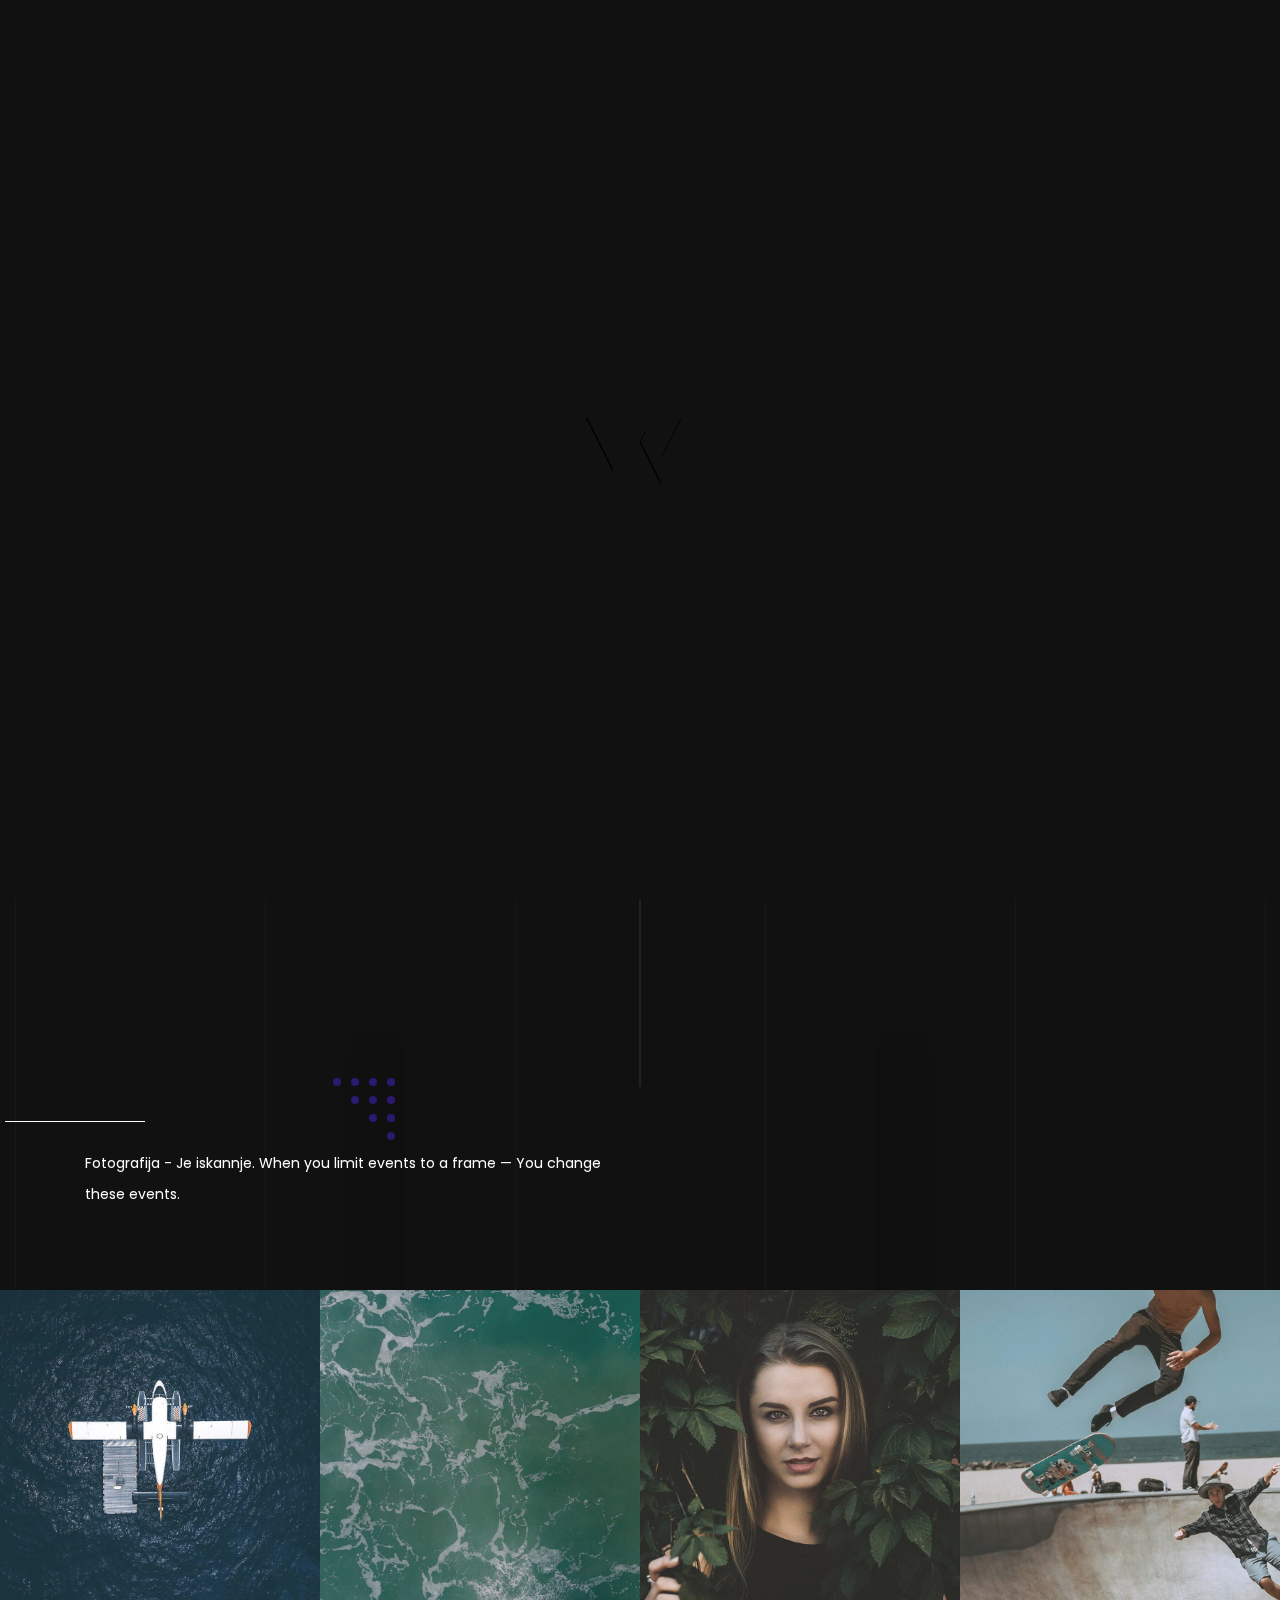
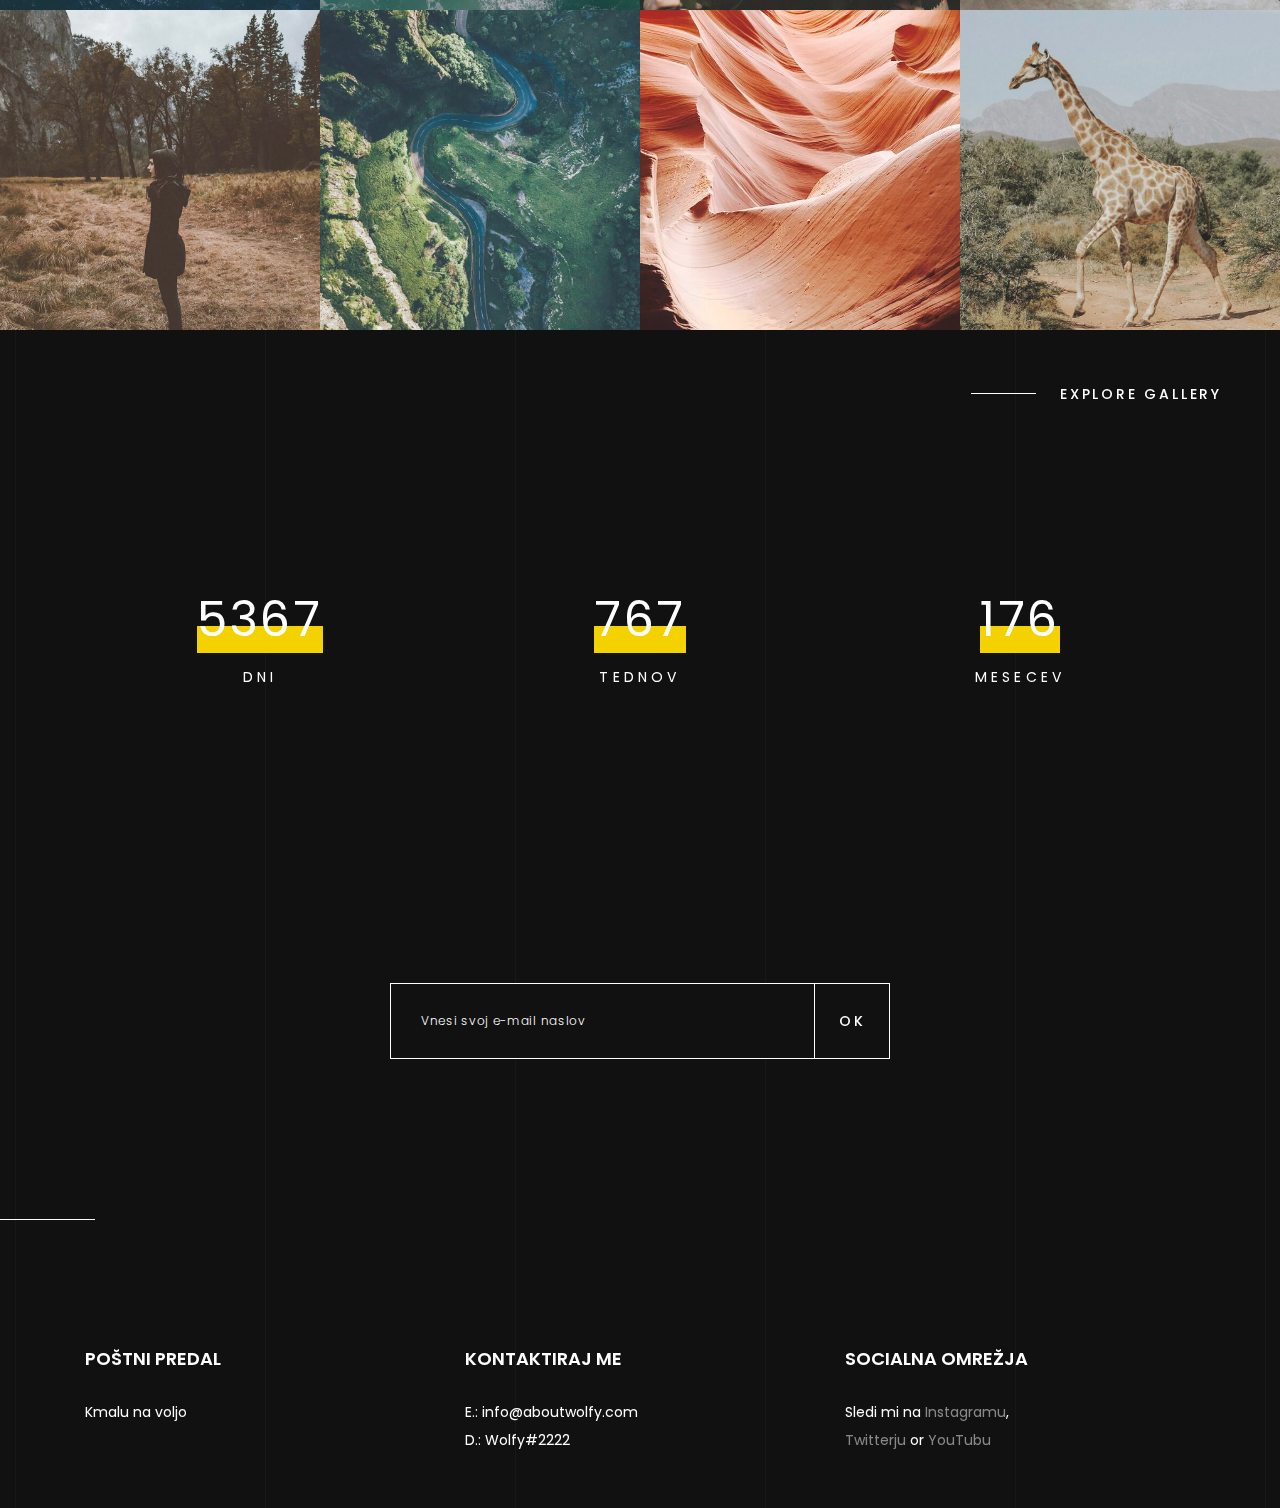
==== commit 618eba98: "Add files via upload" ====
--- a/index.html
+++ b/index.html
@@ -61,11 +61,17 @@
 				    <p class="hero__description">Moje ime je Wolfy, star sem 15 let, rad se ukvarjam z streamanjem, fotografiranjem, igranjem igric in skejtanjem.</p>
                     <a class="btn hero__btn" href="#">Razišči</a>
 				</div>
-				<div class="box-image">
-					<div class="reveal">
-						<img src="img/hello-image3.jpg" alt="Hello!">
-					</div>
-		</div>
+		</div>
+	</div>
+	<section class="section section__hello section_no-space-bottom" id="hello">
+		<div class="container">
+			<div class="box-image">
+				<div class="reveal">
+					<img src="img/hello-image3.jpg" alt="Hello!">
+				</div>
+			</div>
+		<div class="text-decoration" data-500-start="transform[swing]:translateY(200px)" data--900-top="transform[swing]:translateY(-200px)">O meni</div>
+	</div>
 		<div class="hero__social animated slideInUp">
 		    <a class="link_decoration" href="https://www.youtube.com/c/WolfysStreams">YouTube</a>
 			<a class="link_decoration" href="https://twitter.com/youngfarkas">Twitter</a>
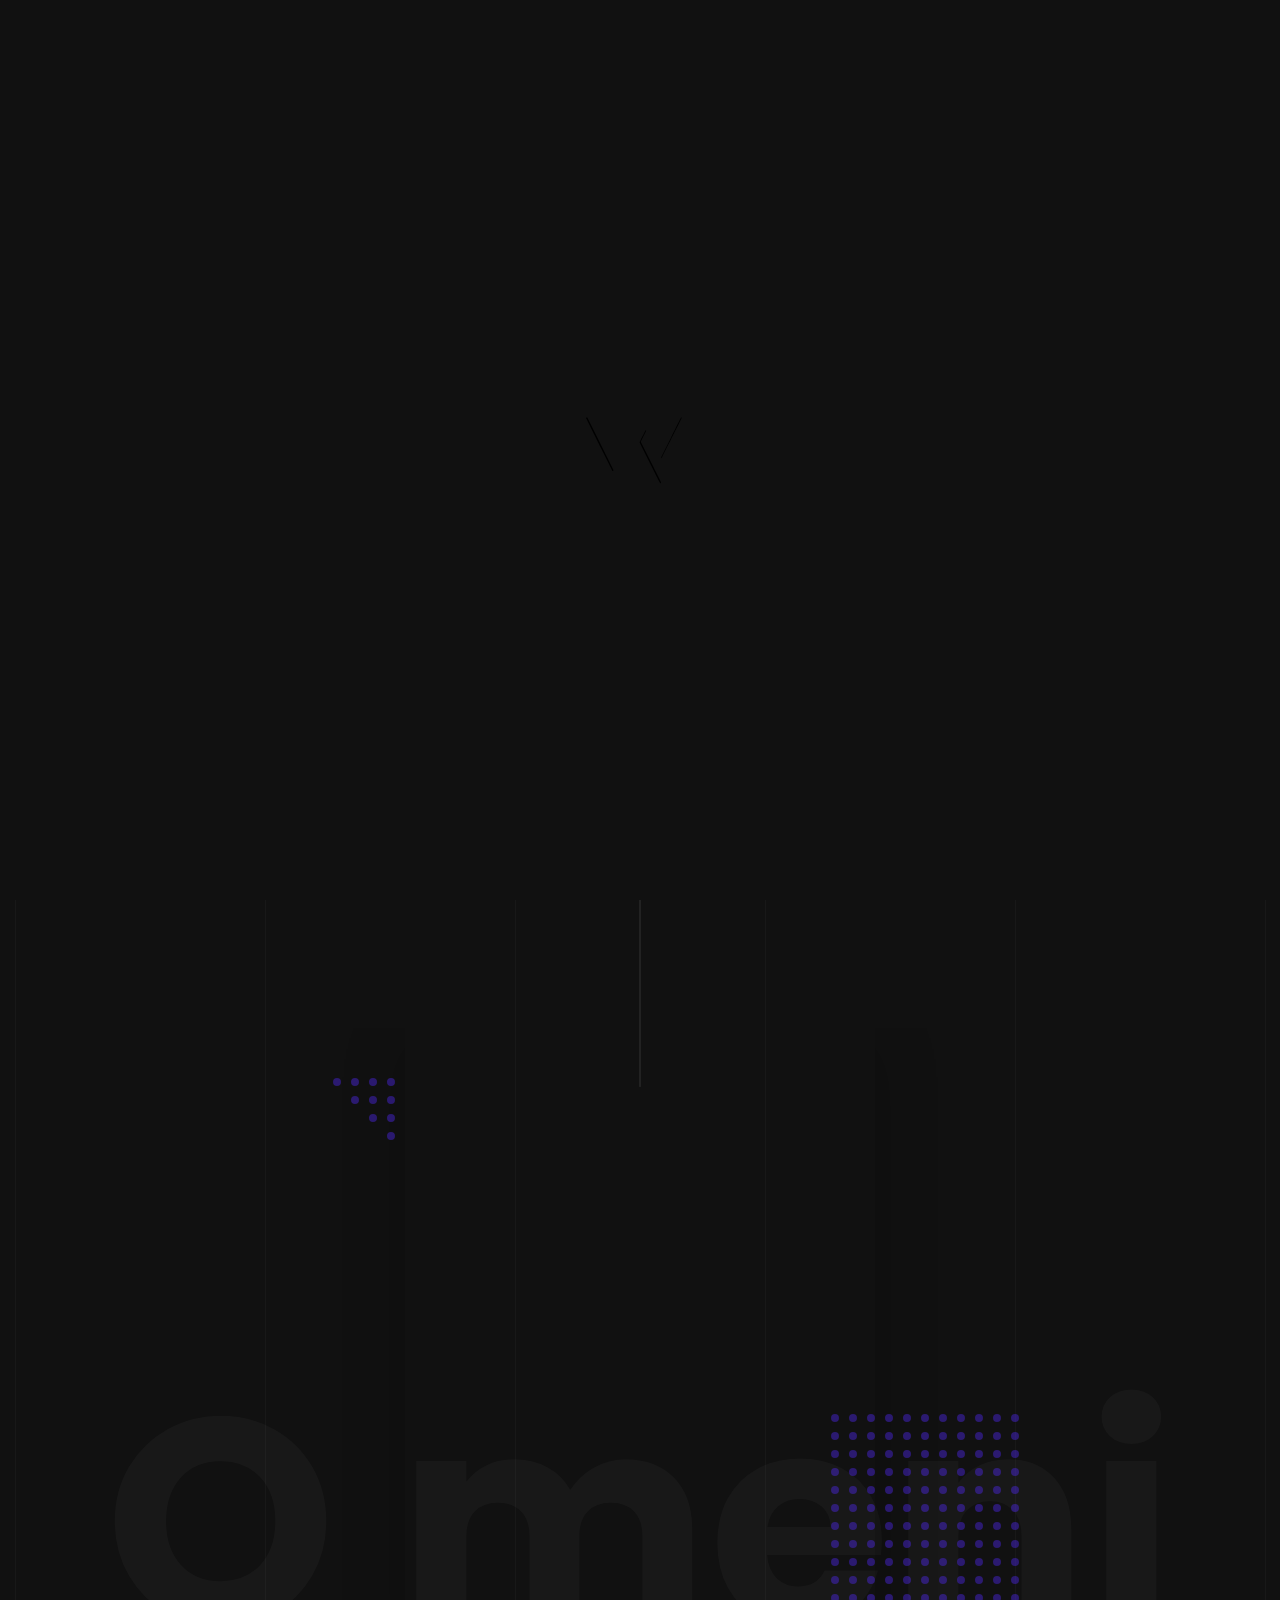
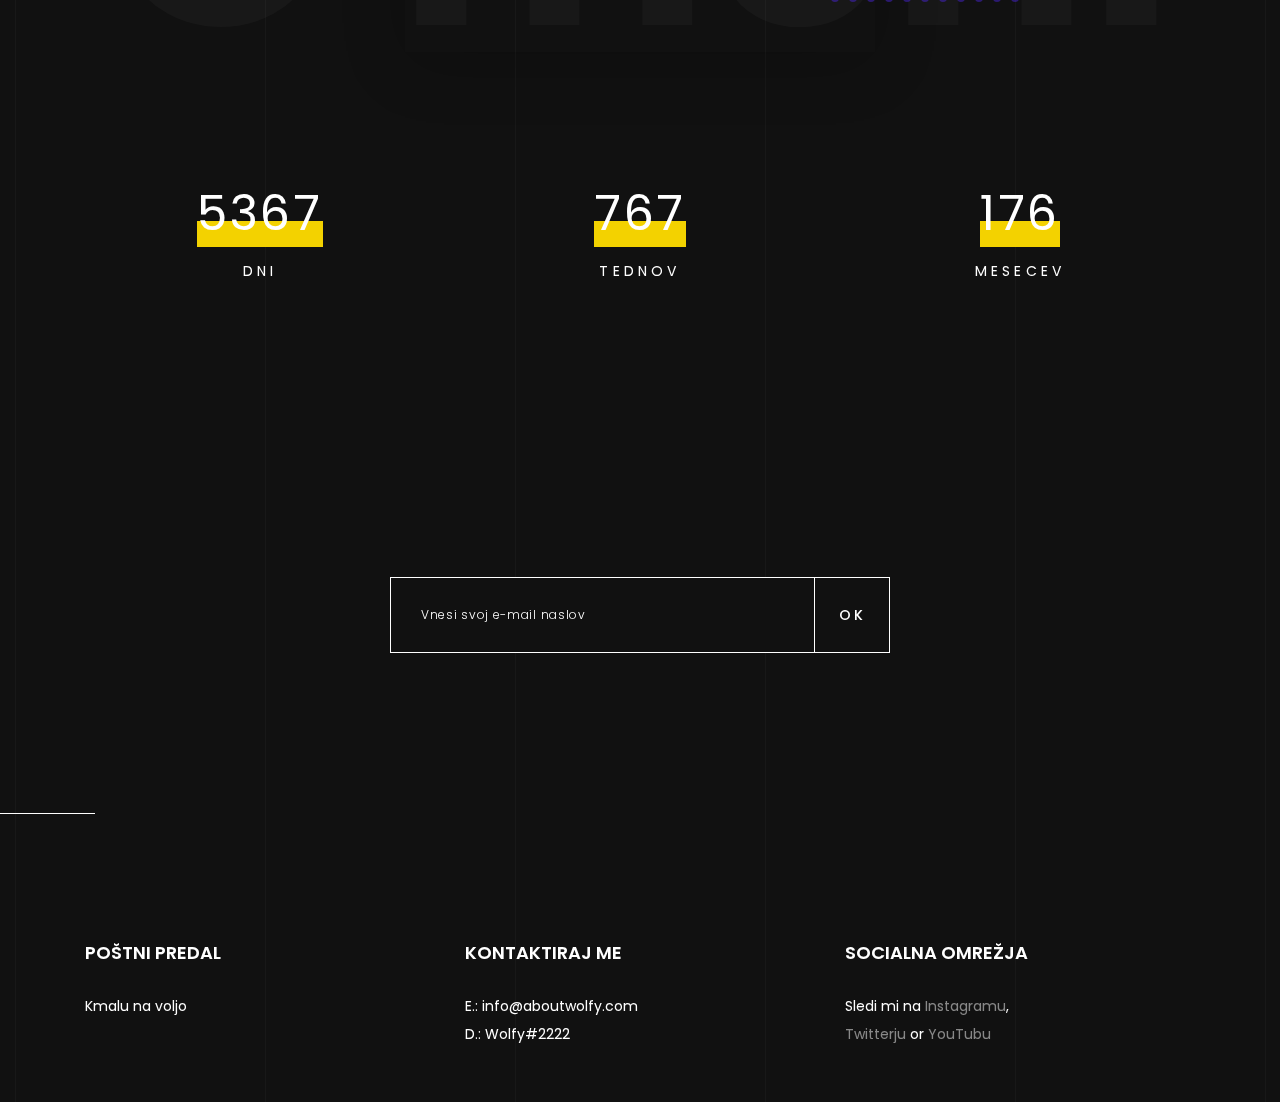
==== commit f394590d: "Add files via upload" ====
--- a/index.html
+++ b/index.html
@@ -60,18 +60,9 @@
 			        <h1 class="title__h1 hero__title hero__title_line">Timi Farkaš<br/>Wolfy</h1>
 				    <p class="hero__description">Moje ime je Wolfy, star sem 15 let, rad se ukvarjam z streamanjem, fotografiranjem, igranjem igric in skejtanjem.</p>
                     <a class="btn hero__btn" href="#">Razišči</a>
-				</div>
-		</div>
-	</div>
-	<section class="section section__hello section_no-space-bottom" id="hello">
-		<div class="container">
-			<div class="box-image">
-				<div class="reveal">
-					<img src="img/hello-image3.jpg" alt="Hello!">
-				</div>
-			</div>
-		<div class="text-decoration" data-500-start="transform[swing]:translateY(200px)" data--900-top="transform[swing]:translateY(-200px)">O meni</div>
-	</div>
+					
+				</div>
+		</div>
 		<div class="hero__social animated slideInUp">
 		    <a class="link_decoration" href="https://www.youtube.com/c/WolfysStreams">YouTube</a>
 			<a class="link_decoration" href="https://twitter.com/youngfarkas">Twitter</a>
@@ -82,113 +73,17 @@
     </header>	
     <!-- /Hero -->
 
-	<!-- My Works -->
-	<section class="section section-works">
-    	<div class="container">
-            <div class="row">
-			    <div class="col section__header-wrap">
-				    <h2 class="title__section title__h1 title_horizontal-line"><span class="reveal reveal_gray">My Works.</span></h2>
-				    <p class="section__subtitle">Fotografija - Je iskannje. When you limit events to a frame — You change these events.</p>
-				</div>
-			</div>
-		</div>
-
-        <div class="container-fluid">
-			<div class="grid-gallery grid-gallery__base grid-gallery_fully">
-				<!-- Picture -->
-				<figure class="item-portfolio item-portfolio__column-four">
-                    <a class="link-photo" href="img/01_image.jpg" data-width="900" data-height="900" data-caption="<div class='options__photo'><span>MAKE</span>NIKON D700</div><div class='options__photo'><span>SHUTTER SPEED</span>1/2500s</div><div class='options__photo'><span>APERTURE</span>f/1.2</div><div class='options__photo'><span>FOCAL LENGTH</span>25mm</div><div class='options__photo'><span>ISO</span>200</div>">
-						<img class="image-portfolio" src="img/01_image.jpg" alt="Photo">
-					</a>
-					<ul class="item-details">
-					    <li><a href="#location"><i class="fa fa-location-arrow" aria-hidden="true"></i></a></li>
-						<li class="item-details_right"><a href="#like"><i class="fa fa-heart" aria-hidden="true"></i></a><span>18</span></li>
-					</ul>
-				</figure>
-				
-				<!-- Picture -->
-			    <figure class="item-portfolio item-portfolio__column-four">
-					<a class="link-photo" href="img/03_image.jpg" data-width="900" data-height="1800" data-caption="<div class='options__photo'><span>MAKE</span>NIKON D700</div><div class='options__photo'><span>SHUTTER SPEED</span>1/2500s</div><div class='options__photo'><span>APERTURE</span>f/1.2</div><div class='options__photo'><span>FOCAL LENGTH</span>25mm</div><div class='options__photo'><span>ISO</span>200</div>">
-						<img class="image-portfolio" src="img/03_image.jpg" alt="Photo">
-					</a>
-					<ul class="item-details">
-					    <li><a href="#location"><i class="fa fa-location-arrow" aria-hidden="true"></i></a></li>
-						<li class="item-details_right"><a href="#like"><i class="fa fa-heart" aria-hidden="true"></i></a><span>61</span></li>
-					</ul>
-				</figure>
-				
-				<!-- Picture -->
-				<figure class="item-portfolio item-portfolio__column-four">
-					<a class="link-photo" href="img/02_image.jpg" data-width="900" data-height="900" data-caption="<div class='options__photo'><span>MAKE</span>NIKON D700</div><div class='options__photo'><span>SHUTTER SPEED</span>1/2500s</div><div class='options__photo'><span>APERTURE</span>f/1.2</div><div class='options__photo'><span>FOCAL LENGTH</span>25mm</div><div class='options__photo'><span>ISO</span>200</div>">
-						<img class="image-portfolio" src="img/02_image.jpg" alt="Photo">
-					</a>
-					<ul class="item-details">
-					    <li><a href="#location"><i class="fa fa-location-arrow" aria-hidden="true"></i></a></li>
-						<li class="item-details_right"><a href="#like"><i class="fa fa-heart" aria-hidden="true"></i></a><span>39</span></li>
-					</ul>
-				</figure>
-				
-				<!-- Picture -->
-				<figure class="item-portfolio item-portfolio__column-four">
-					<a class="link-photo" href="img/04_image.jpg" data-width="900" data-height="1800" data-caption="<div class='options__photo'><span>MAKE</span>NIKON D700</div><div class='options__photo'><span>SHUTTER SPEED</span>1/2500s</div><div class='options__photo'><span>APERTURE</span>f/1.2</div><div class='options__photo'><span>FOCAL LENGTH</span>25mm</div><div class='options__photo'><span>ISO</span>200</div>">
-						<img class="image-portfolio" src="img/04_image.jpg" alt="Photo">
-					</a>
-					<ul class="item-details">
-					    <li><a href="#location"><i class="fa fa-location-arrow" aria-hidden="true"></i></a></li>
-						<li class="item-details_right"><a href="#like"><i class="fa fa-heart" aria-hidden="true"></i></a><span>7</span></li>
-					</ul>
-				</figure>
-
-                <!-- Picture -->
-				<figure class="item-portfolio item-portfolio__column-four">
-					<a class="link-photo" href="img/05_image.jpg" data-width="900" data-height="900" data-caption="<div class='options__photo'><span>MAKE</span>NIKON D700</div><div class='options__photo'><span>SHUTTER SPEED</span>1/2500s</div><div class='options__photo'><span>APERTURE</span>f/1.2</div><div class='options__photo'><span>FOCAL LENGTH</span>25mm</div><div class='options__photo'><span>ISO</span>200</div>">
-						<img class="image-portfolio" src="img/05_image.jpg" alt="Photo">
-					</a>
-					<ul class="item-details">
-					    <li><a href="#location"><i class="fa fa-location-arrow" aria-hidden="true"></i></a></li>
-						<li class="item-details_right"><a href="#like"><i class="fa fa-heart" aria-hidden="true"></i></a><span>24</span></li>
-					</ul>
-				</figure>
-				
-				<!-- Picture -->
-				<figure class="item-portfolio item-portfolio__column-four">
-					<a class="link-photo" href="img/06_image.jpg" data-width="900" data-height="900" data-caption="<div class='options__photo'><span>MAKE</span>NIKON D700</div><div class='options__photo'><span>SHUTTER SPEED</span>1/2500s</div><div class='options__photo'><span>APERTURE</span>f/1.2</div><div class='options__photo'><span>FOCAL LENGTH</span>25mm</div><div class='options__photo'><span>ISO</span>200</div>">
-						<img class="image-portfolio" src="img/06_image.jpg" alt="Photo">
-					</a>
-					<ul class="item-details">
-					    <li><a href="#location"><i class="fa fa-location-arrow" aria-hidden="true"></i></a></li>
-						<li class="item-details_right"><a href="#like"><i class="fa fa-heart" aria-hidden="true"></i></a><span>14</span></li>
-					</ul>
-				</figure>
-
-                <!-- Picture -->
-				<figure class="item-portfolio item-portfolio__column-four">
-					<a class="link-photo" href="img/14_image.jpg" data-width="600" data-height="800" data-caption="<div class='options__photo'><span>MAKE</span>NIKON D700</div><div class='options__photo'><span>SHUTTER SPEED</span>1/2500s</div><div class='options__photo'><span>APERTURE</span>f/1.2</div><div class='options__photo'><span>FOCAL LENGTH</span>25mm</div><div class='options__photo'><span>ISO</span>200</div>">
-						<img class="image-portfolio" src="img/14_image.jpg" alt="Photo">
-					</a>
-					<ul class="item-details">
-					    <li><a href="#location"><i class="fa fa-location-arrow" aria-hidden="true"></i></a></li>
-						<li class="item-details_right"><a href="#like"><i class="fa fa-heart" aria-hidden="true"></i></a><span>24</span></li>
-					</ul>
-				</figure>
-
-				<!-- Picture -->
-				<figure class="item-portfolio item-portfolio__column-four">
-					<a class="link-photo" href="img/19_image.jpg" data-width="900" data-height="1340" data-caption="<div class='options__photo'><span>MAKE</span>NIKON D700</div><div class='options__photo'><span>SHUTTER SPEED</span>1/2500s</div><div class='options__photo'><span>APERTURE</span>f/1.2</div><div class='options__photo'><span>FOCAL LENGTH</span>25mm</div><div class='options__photo'><span>ISO</span>200</div>">
-						<img class="image-portfolio" src="img/19_image.jpg" alt="Photo">
-					</a>
-					<ul class="item-details">
-					    <li><a href="#location"><i class="fa fa-location-arrow" aria-hidden="true"></i></a></li>
-						<li class="item-details_right"><a href="#like"><i class="fa fa-heart" aria-hidden="true"></i></a><span>14</span></li>
-					</ul>
-				</figure>
-            </div>
-			
-			<a href="" class="btn-link btn-link_right">explore gallery</a>
-		</div>		
-	</section>
-    <!-- /My Works -->
-	
+</div>
+<section class="section section__hello section_no-space-bottom" id="hello">
+	<div class="container">
+		<div class="box-image">
+			<div class="reveal">
+				<img src="img/hello-image3.jpg" alt="Hello!">
+			</div>
+		</div>
+	<div class="text-decoration" data-500-start="transform[swing]:translateY(200px)" data--900-top="transform[swing]:translateY(-200px)">O meni</div>
+</div>
+
 	<!-- Statistics -->
 	<section class="section section-counters text-center">
         <div class="container">
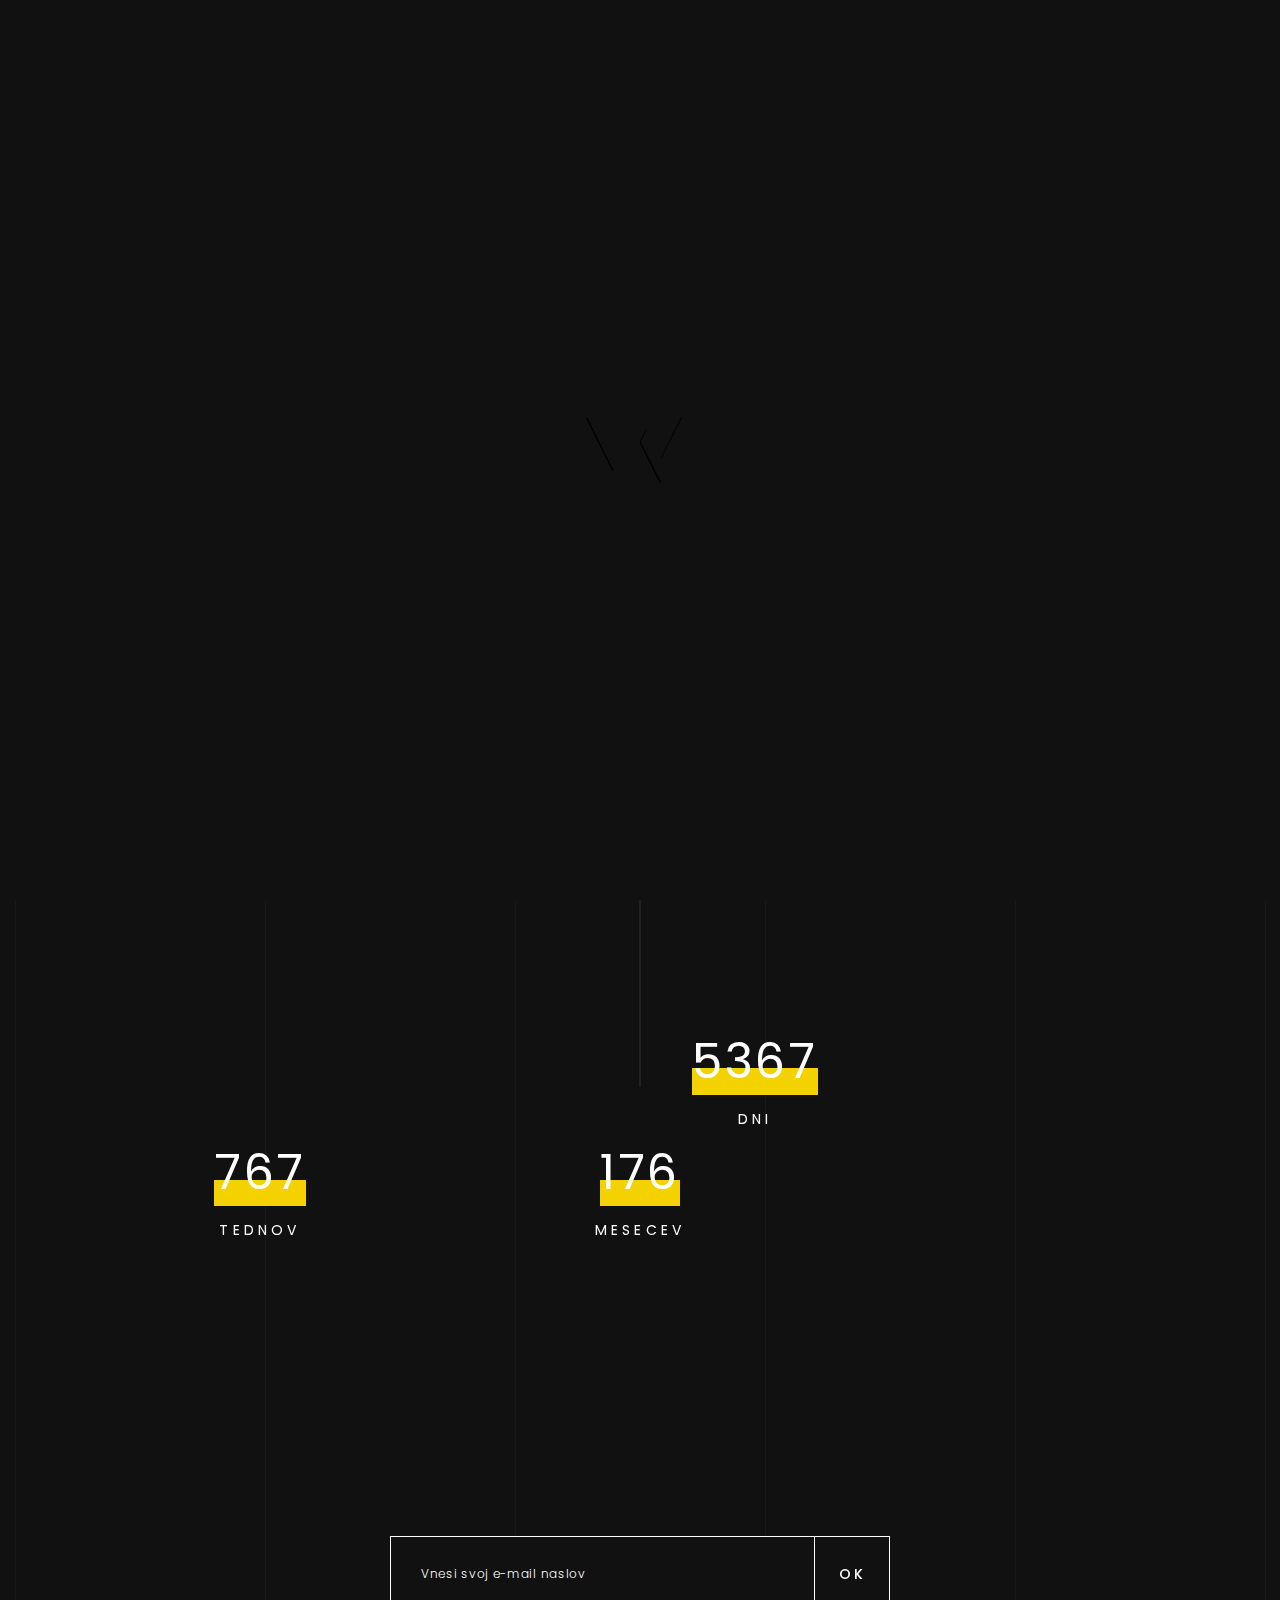
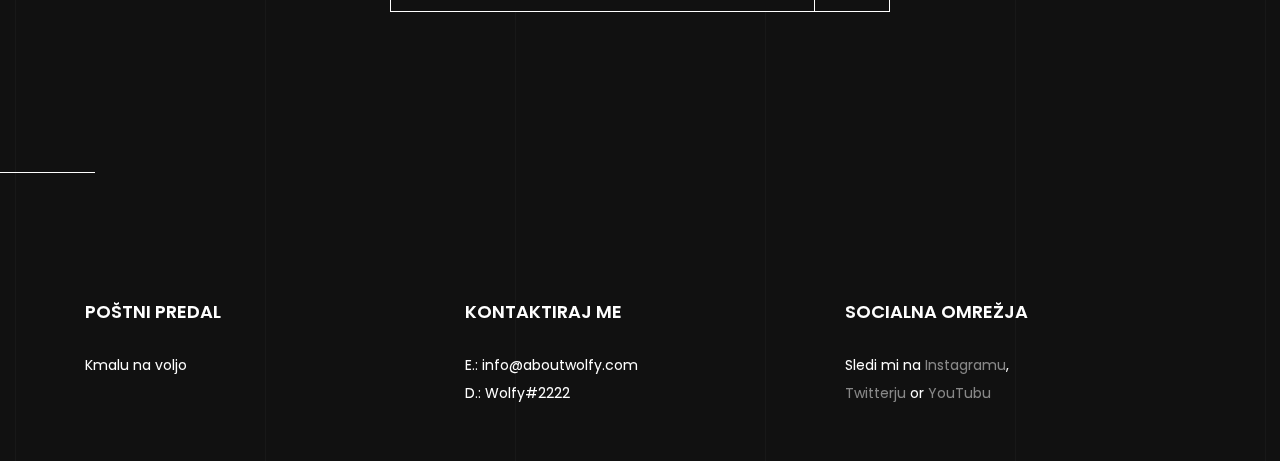
==== commit bce4598e: "Add files via upload" ====
--- a/index.html
+++ b/index.html
@@ -73,21 +73,11 @@
     </header>	
     <!-- /Hero -->
 
-</div>
-<section class="section section__hello section_no-space-bottom" id="hello">
-	<div class="container">
-		<div class="box-image">
-			<div class="reveal">
-				<img src="img/hello-image3.jpg" alt="Hello!">
-			</div>
-		</div>
-	<div class="text-decoration" data-500-start="transform[swing]:translateY(200px)" data--900-top="transform[swing]:translateY(-200px)">O meni</div>
-</div>
-
 	<!-- Statistics -->
 	<section class="section section-counters text-center">
         <div class="container">
 		    <div class="row os">
+				<h2 class="title title__h2 title_center title_normal"><span class="reveal reveal_gray">       Legenda je na svetu že        </span></h2>
 			    <div class="col-12 col-md-4">
 				    <div class="counter">
 				        <div class="counter__date title_decoration">5367</div>
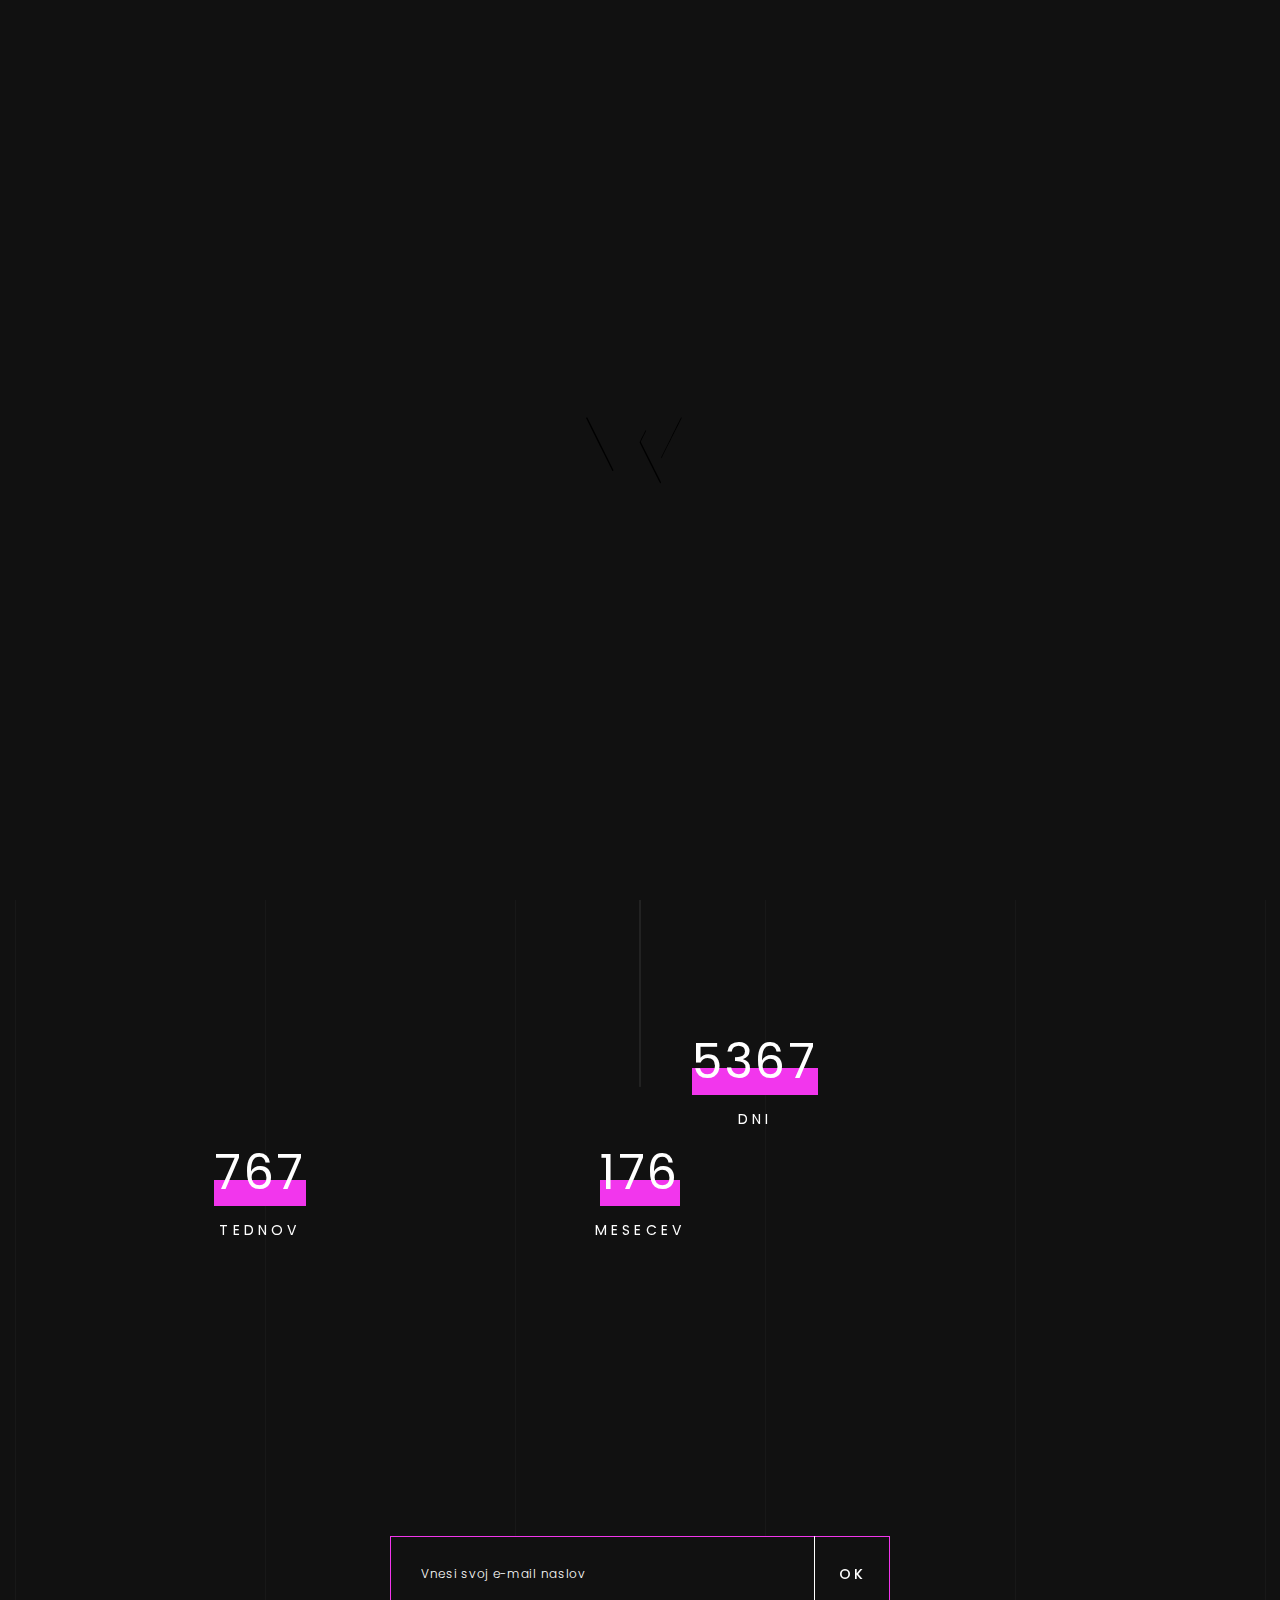
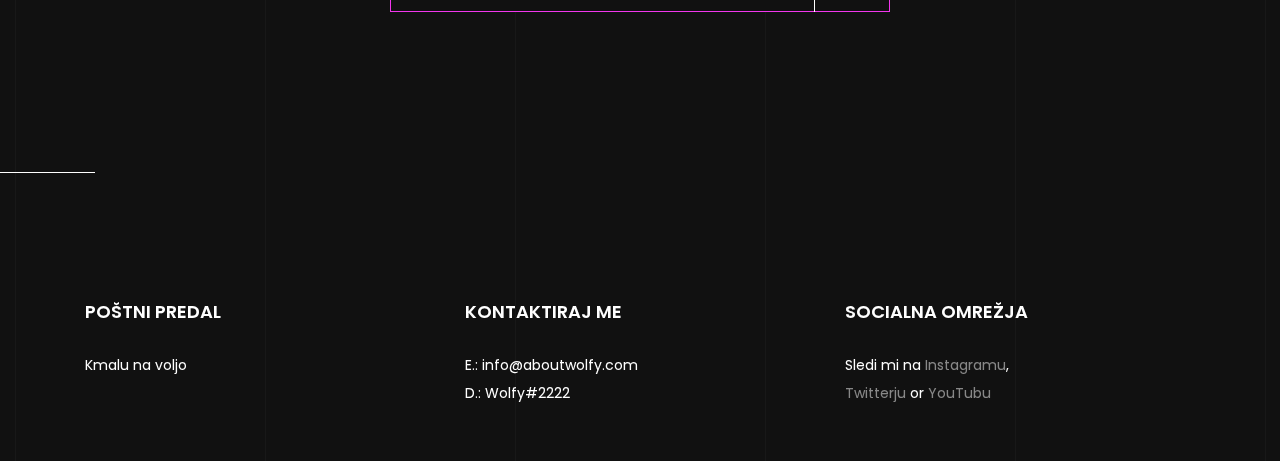
==== commit e0921be8: "Update index.html" ====
--- a/index.html
+++ b/index.html
@@ -2,7 +2,7 @@
 <html lang="en">
 
 
-<!-- Mirrored from netgon.net/artstyles/oliver/new/dark/index.html by HTTrack Website Copier/3.x [XR&CO'2014], Wed, 31 Aug 2022 02:58:15 GMT -->
+<!-- Website created by WolfyFT, date 31. August, 2022. -->
 <head>
     <meta charset="utf-8" />
     <title>Domov - Wolfy</title>
@@ -155,22 +155,22 @@
             <div class="dl-menu__wrap dl-menuwrapper">
                 <ul class="dl-menu dl-menuopen">
 					<li>
-					    <a href="#">Home <i class="fa fa-angle-down" aria-hidden="true"></i></a>
+					    <a href="#">Domov <i class="fa fa-angle-down" aria-hidden="true"></i></a>
 					    <ul class="dl-submenu">
 						    <li><a href="index.html">Homepage v1</a></li>
 						    <li><a href="index_onescreen.html">Homepage v2</a></li>
 					    </ul>
 				    </li>
-				    <li><a href="about.html">About Me</a></li>
+				    <li><a href="about.html">O meni</a></li>
 					<li>
-					    <a href="#">Works <i class="fa fa-angle-down" aria-hidden="true"></i></a>
+					    <a href="#">Dela <i class="fa fa-angle-down" aria-hidden="true"></i></a>
 					    <ul class="dl-submenu">
 						    <li><a href="gallery.html">Gallery Fixed</a></li>
 						    <li><a href="gallery_fully.html">Gallery Fully</a></li>
 					    </ul>
 				    </li>
 					<li>
-					    <a href="#">Journal <i class="fa fa-angle-down" aria-hidden="true"></i></a>
+					    <a href="#">Dnevnik <i class="fa fa-angle-down" aria-hidden="true"></i></a>
 					    <ul class="dl-submenu">
 						    <li><a href="blog.html">Journal</a></li>
 						    <li><a href="blog_single_image.html">Single Image</a></li>
@@ -179,7 +179,7 @@
 				    </li>
 				    <li><a href="contact.html">Contact</a></li>
 				    <li>
-					    <a href="#">More <i class="fa fa-angle-down" aria-hidden="true"></i></a>
+					    <a href="#">Več <i class="fa fa-angle-down" aria-hidden="true"></i></a>
 					    <ul class="dl-submenu">
 						    <li><a href="about_onescreen.html">About Onescreen</a></li>
 							<li><a href="coming_soon.html">Coming Soon</a></li>
@@ -244,4 +244,4 @@
 </body>
 
 <!-- Mirrored from netgon.net/artstyles/oliver/new/dark/index.html by HTTrack Website Copier/3.x [XR&CO'2014], Wed, 31 Aug 2022 02:59:10 GMT -->
-</html>+</html>
--- a/style/style.css
+++ b/style/style.css
@@ -77,6 +77,10 @@
   }
 }
 
+.form-control._big.email_valid {
+  border-color: #f236ed;
+ } 
+ 
 /* Input */
 input[type='text'], input[type='email'], input[type='password'], input[type='datetime'], input[type='date'], input[type='month'], input[type='time'], input[type='week'], input[type='search'], input[type='tel'], textarea,
 textarea.form-control {
@@ -151,15 +155,15 @@
 }
 
 .has-danger .form-control {
-  border-color: #f3d200;
+  border-color: #f236ed;
   box-shadow: none;
 }
 .has-danger .form-control:focus {
-  border-color: #f3d200;
+  border-color: #f236ed;
   box-shadow: none;
 }
 .has-danger .subscribe-form__inner .btn-subscribe {
-  border-left: 1px solid #f3d200;
+  border-left: 1px solid #f236ed;
 }
 
 #validator-subscribe,
@@ -273,7 +277,7 @@
   transition: all 0.6s 0s cubic-bezier(0.7, 0, 0.3, 1);
 }
 .btn::before {
-  background-color: #f3d200;
+  background-color: #f236ed;
   width: 60%;
 }
 .btn::after {
@@ -550,7 +554,7 @@
   position: relative;
 }
 .title_decoration::after {
-  background-color: #f3d200;
+  background-color: #f236ed;
   bottom: 0;
   content: '';
   height: 40%;
@@ -789,12 +793,12 @@
 }
 
 ::-moz-selection {
-  background: #f3d200;
+  background: #f236ed;
   color: #fff;
 }
 
 ::selection {
-  background: #f3d200;
+  background: #f236ed;
   color: #fff;
 }
 
@@ -1012,7 +1016,7 @@
 }
 @media only screen and (max-width: 991px) {
   .navbar-nav .nav-item a:hover {
-    background-color: #f3d200
+    background-color: #f236ed
 ;
   }
 }
@@ -1021,7 +1025,7 @@
 }
 .navbar-nav .nav-item a::before {
   content: '';
-  background-color: #f3d200;
+  background-color: #f236ed;
   height: 100%;
   position: absolute;
   top: 0;
@@ -1107,7 +1111,7 @@
   }
 }
 .navbar-nav .dropdown .nav-item:hover {
-  background-color: #f3d200;
+  background-color: #f236ed;
 }
 .navbar-nav .dropdown .nav-item:last-child a {
   border-bottom: 0;
@@ -1293,7 +1297,7 @@
   text-decoration: none;
 }
 .dl-menu__wrap ul li a::after {
-  background-color: #f3d200;
+  background-color: #f236ed;
   content: '';
   height: 100%;
   margin: auto;
@@ -2273,7 +2277,7 @@
     padding-right: 0;
   }
   .filter__item.active a {
-    color: #f3d200
+    color: #f236ed
 ;
   }
   .filter__link {
@@ -2598,7 +2602,7 @@
   z-index: 2;
 }
 .client-carousel-item .item__block-number::after {
-  background-color: #f3d200;
+  background-color: #f236ed;
   content: '';
   height: 28%;
   position: absolute;
@@ -2719,7 +2723,7 @@
   text-shadow: 0 8px 30px rgba(17, 17, 17, 0.3);
 }
 .photo-carousel__item .item__block-description .title::after {
-  background-color: #f3d200;
+  background-color: #f236ed;
   content: '';
   height: 40%;
   position: absolute;
@@ -2856,7 +2860,7 @@
   z-index: -1;
 }
 .pricing-grid__item::after {
-  background-color: #f3d200;
+  background-color: #f236ed;
   content: '';
   height: 100%;
   opacity: .8;
@@ -3655,7 +3659,7 @@
   }
 }
 .news-singel .item-news .share-post a:hover {
-  color: #f3d200;
+  color: #f236ed;
 }
 .news-singel .item-news .share-post a:last-child {
   margin-right: 0;
@@ -3823,11 +3827,11 @@
   opacity: 1;
 }
 .filter-categories__item_current a {
-  color: #f3d200;
+  color: #f236ed;
   opacity: 1;
 }
 .filter-categories__item_current a::before {
-  background-color: #f3d200;
+  background-color: #f236ed;
   content: '';
   height: 1px;
   margin: auto 0;
@@ -3909,7 +3913,7 @@
   text-decoration: none;
 }
 .section-comments .media .media-header a:hover {
-  color: #f3d200;
+  color: #f236ed;
 }
 .section-comments .media .media-body {
   font-weight: 300;
@@ -4130,7 +4134,7 @@
 }
 .popup.show-popup.popup-overlay::after, .show-popup .popup.popup-overlay::after, .show-overlay-nav .popup.popup__menu::after {
   content: '';
-  background-color: #f3d200;
+  background-color: #f236ed;
   position: absolute;
   top: 0;
   left: 0;
@@ -4351,8 +4355,8 @@
   transition: all 0.6s 0s cubic-bezier(0.7, 0, 0.3, 1);
 }
 .video-controls [data-media="play-pause"]:hover {
-  background-color: #f3d200;
-  box-shadow: 0 0 0 10px #f3d200;
+  background-color: #f236ed;
+  box-shadow: 0 0 0 10px #f236ed;
 }
 
 [data-media] {
@@ -4466,7 +4470,7 @@
   }
 }
 .section-cta--bg-arrow {
-  background-color: #f3d200;
+  background-color: #f236ed;
   background-image: url(../images/bg-arrow.svg);
   background-size: cover;
   background-position: center center;
@@ -4553,7 +4557,7 @@
 .reveal.animated::after,
 .swiper-slide-active .item__block-image::after {
   content: '';
-  background: #f3d200;
+  background: #f236ed;
   position: absolute;
   top: 0;
   left: 0;
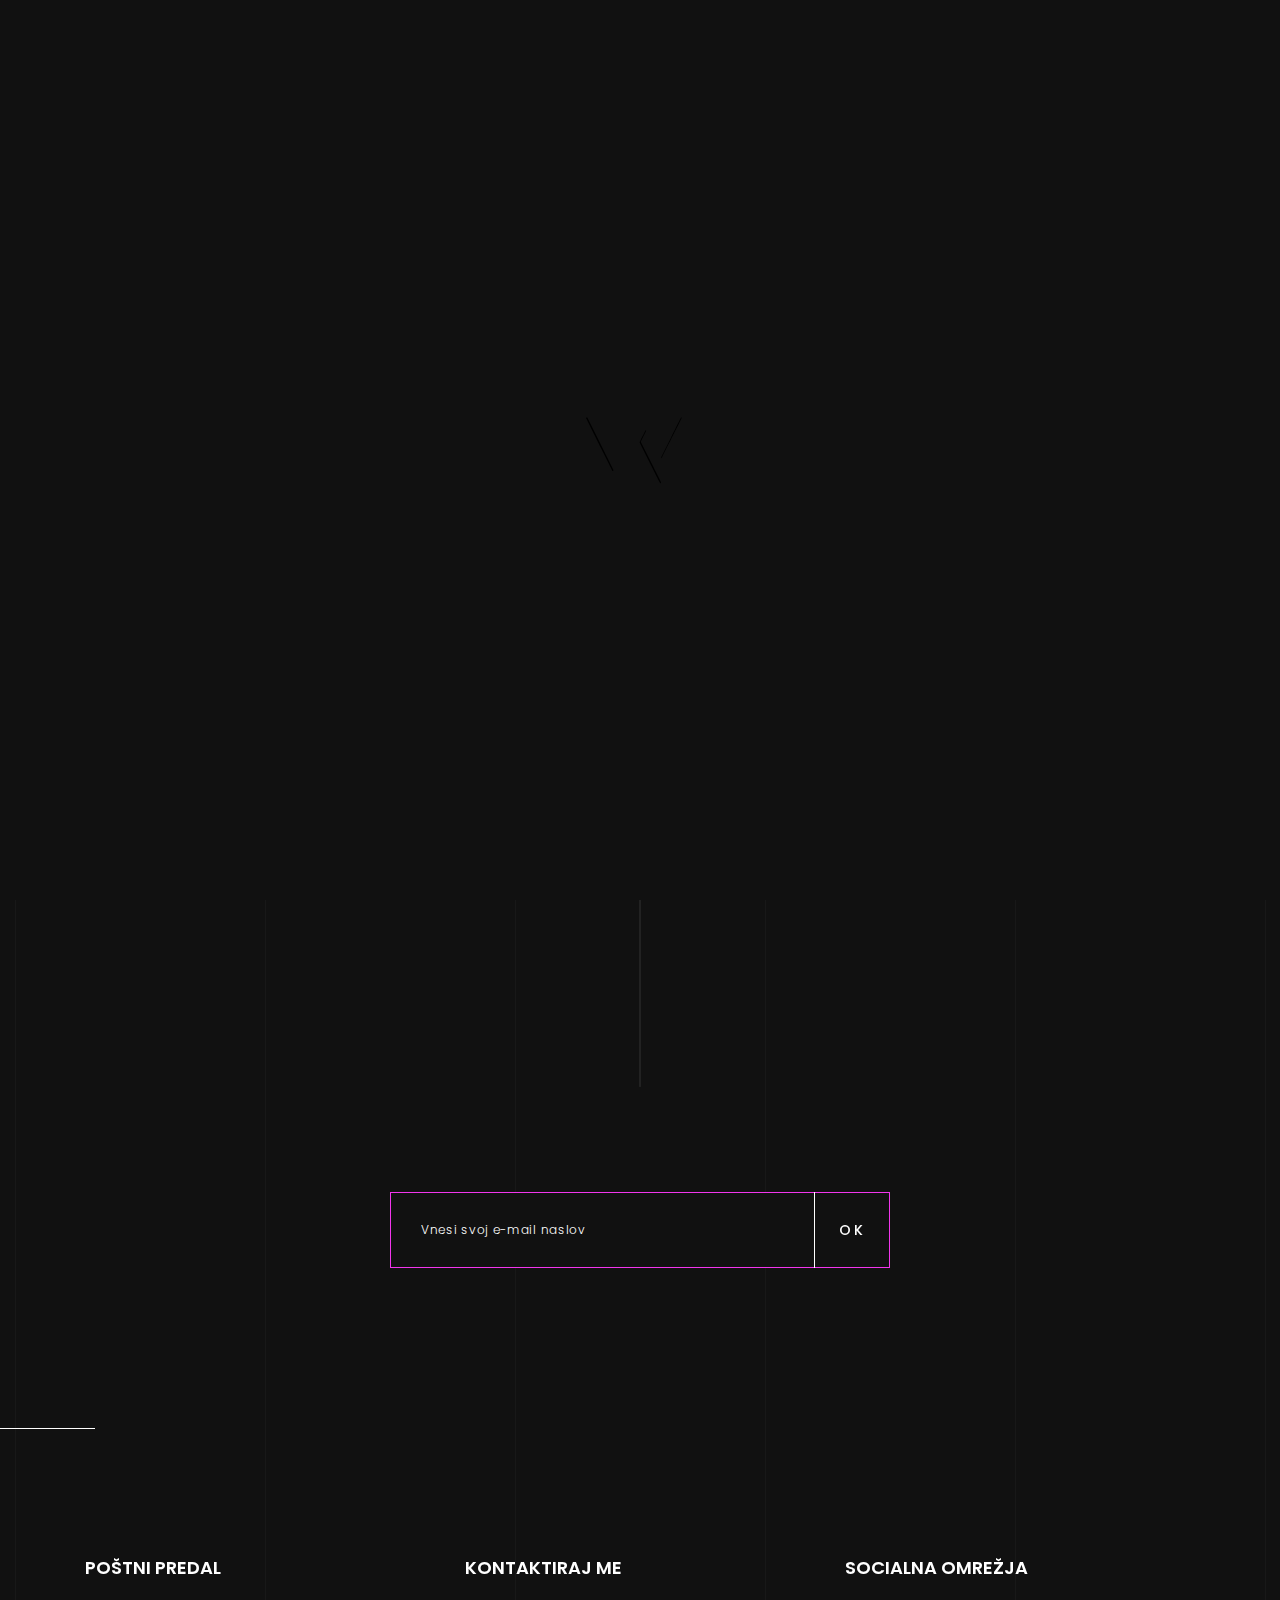
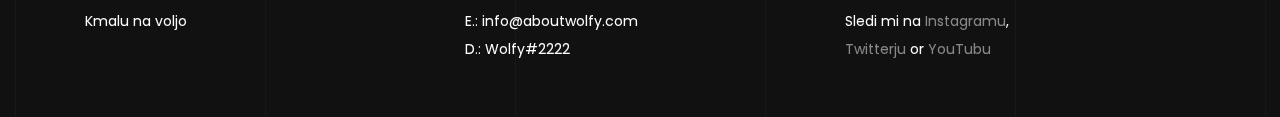
==== commit b36dec16: "Update index.html" ====
--- a/index.html
+++ b/index.html
@@ -72,35 +72,7 @@
 		    <a class="next__arrow" href="%21.html#hello"></a>
     </header>	
     <!-- /Hero -->
-
-	<!-- Statistics -->
-	<section class="section section-counters text-center">
-        <div class="container">
-		    <div class="row os">
-				<h2 class="title title__h2 title_center title_normal"><span class="reveal reveal_gray">       Legenda je na svetu že        </span></h2>
-			    <div class="col-12 col-md-4">
-				    <div class="counter">
-				        <div class="counter__date title_decoration">5367</div>
-					    <div class="counter__name">Dni</div>
-					</div>
-				</div>
-			    <div class="col-12 col-md-4">
-				    <div class="counter">
-				        <div class="counter__date title_decoration">767</div>
-					    <div class="counter__name">Tednov</div>
-					</div>
-				</div>
-			    <div class="col-12 col-md-4">
-				    <div class="counter counter_last-child">
-				        <div class="counter__date title_decoration">176</div>
-					    <div class="counter__name">Mesecev</div>
-					</div>
-				</div>
-		    </div>
-		</div>
-	</section>
-	<!-- /Statistics -->
-
+		    
 	<!-- Newsletter -->
 	<section class="section section-newsletter">
 	    <div class="container">
